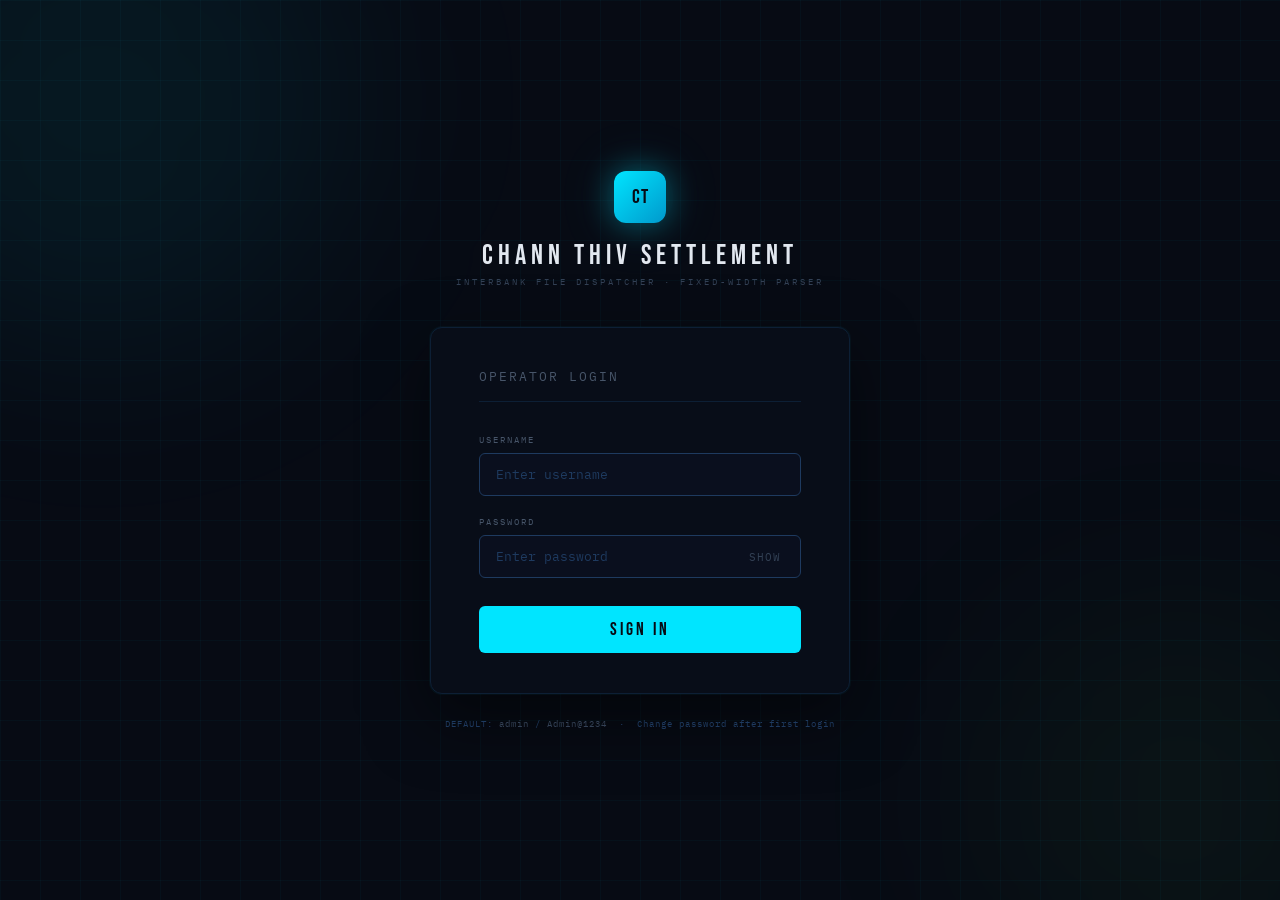
==== login.html @ 5f2b91e6 "Add files via upload" ====
<!DOCTYPE html>
<html lang="en">
<head>
  <meta charset="UTF-8"/>
  <meta name="viewport" content="width=device-width, initial-scale=1.0"/>
  <title>IFD Parser — Login</title>
  <link href="https://fonts.googleapis.com/css2?family=IBM+Plex+Mono:wght@300;400;500;600;700&family=Bebas+Neue&display=swap" rel="stylesheet"/>
  <style>
    *, *::before, *::after { box-sizing: border-box; margin: 0; padding: 0; }

    html, body {
      height: 100%;
      background: #070B14;
      font-family: 'IBM Plex Mono', monospace;
      color: #CBD5E1;
      overflow: hidden;
    }

    /* ── GRID BACKGROUND ─────────────────────────── */
    body::before {
      content: '';
      position: fixed;
      inset: 0;
      background-image:
        linear-gradient(rgba(0,229,255,0.03) 1px, transparent 1px),
        linear-gradient(90deg, rgba(0,229,255,0.03) 1px, transparent 1px);
      background-size: 40px 40px;
      pointer-events: none;
      z-index: 0;
    }

    /* ── GLOW ORBS ───────────────────────────────── */
    .orb {
      position: fixed;
      border-radius: 50%;
      filter: blur(100px);
      pointer-events: none;
      z-index: 0;
    }
    .orb-1 {
      width: 500px; height: 500px;
      background: rgba(0,229,255,0.06);
      top: -150px; left: -150px;
    }
    .orb-2 {
      width: 400px; height: 400px;
      background: rgba(105,255,71,0.04);
      bottom: -100px; right: -100px;
    }

    /* ── PAGE LAYOUT ─────────────────────────────── */
    .page {
      position: relative;
      z-index: 1;
      display: flex;
      flex-direction: column;
      align-items: center;
      justify-content: center;
      min-height: 100vh;
      padding: 24px;
    }

    /* ── BRAND ───────────────────────────────────── */
    .brand {
      text-align: center;
      margin-bottom: 40px;
      animation: fadeDown 0.5s ease both;
    }
    .brand-logo {
      width: 52px; height: 52px;
      background: linear-gradient(135deg, #00E5FF, #0099CC);
      border-radius: 12px;
      display: flex; align-items: center; justify-content: center;
      font-family: 'Bebas Neue';
      font-size: 20px;
      color: #070B14;
      letter-spacing: 1px;
      margin: 0 auto 16px;
      box-shadow: 0 0 30px rgba(0,229,255,0.35), 0 0 60px rgba(0,229,255,0.15);
    }
    .brand-title {
      font-family: 'Bebas Neue';
      font-size: 28px;
      letter-spacing: 5px;
      color: #E2E8F0;
    }
    .brand-sub {
      font-size: 9px;
      color: #334155;
      letter-spacing: 3px;
      margin-top: 4px;
    }

    /* ── CARD ────────────────────────────────────── */
    .card {
      background: #080D18;
      border: 1px solid #0D1F35;
      border-radius: 12px;
      padding: 40px 48px;
      width: 100%;
      max-width: 420px;
      box-shadow:
        0 0 0 1px rgba(0,229,255,0.04),
        0 24px 64px rgba(0,0,0,0.5);
      animation: fadeUp 0.5s 0.15s ease both;
    }

    .card-title {
      font-size: 13px;
      letter-spacing: 2px;
      color: #475569;
      margin-bottom: 32px;
      padding-bottom: 16px;
      border-bottom: 1px solid #0D1F35;
    }

    /* ── FORM ────────────────────────────────────── */
    .form-group {
      margin-bottom: 20px;
    }
    .form-label {
      display: block;
      font-size: 9px;
      letter-spacing: 2px;
      color: #475569;
      margin-bottom: 8px;
    }
    .form-control {
      width: 100%;
      background: #0A0F1E;
      border: 1px solid #1E3A5F;
      border-radius: 6px;
      padding: 12px 16px;
      font-family: 'IBM Plex Mono';
      font-size: 13px;
      color: #CBD5E1;
      outline: none;
      transition: border-color 0.2s, box-shadow 0.2s;
    }
    .form-control:focus {
      border-color: #00E5FF66;
      box-shadow: 0 0 0 3px rgba(0,229,255,0.08);
    }
    .form-control::placeholder { color: #1E3A5F; }

    .input-wrap {
      position: relative;
    }
    .input-wrap .toggle-pw {
      position: absolute;
      right: 14px; top: 50%;
      transform: translateY(-50%);
      background: none; border: none;
      color: #334155; cursor: pointer;
      font-size: 11px; font-family: 'IBM Plex Mono';
      letter-spacing: 1px;
      padding: 2px 6px;
    }
    .toggle-pw:hover { color: #00E5FF; }

    /* ── ERROR ALERT ─────────────────────────────── */
    .alert {
      border-radius: 6px;
      padding: 10px 14px;
      font-size: 11px;
      margin-bottom: 20px;
      display: none;
      align-items: center;
      gap: 8px;
    }
    .alert.show { display: flex; }
    .alert-error {
      background: rgba(255,71,87,0.1);
      border: 1px solid rgba(255,71,87,0.3);
      color: #FF4757;
    }

    /* ── BUTTON ──────────────────────────────────── */
    .btn-login {
      width: 100%;
      background: #00E5FF;
      border: none;
      border-radius: 6px;
      padding: 13px;
      font-family: 'Bebas Neue';
      font-size: 18px;
      letter-spacing: 3px;
      color: #070B14;
      cursor: pointer;
      transition: all 0.2s;
      margin-top: 8px;
    }
    .btn-login:hover {
      background: #33EEFF;
      box-shadow: 0 0 20px rgba(0,229,255,0.3);
      transform: translateY(-1px);
    }
    .btn-login:active { transform: translateY(0); }
    .btn-login:disabled { opacity: 0.5; cursor: not-allowed; transform: none; }

    /* ── FOOTER ──────────────────────────────────── */
    .login-footer {
      margin-top: 24px;
      font-size: 9px;
      color: #1E3A5F;
      letter-spacing: 1px;
      text-align: center;
      animation: fadeUp 0.5s 0.3s ease both;
    }
    .login-footer span { color: #334155; }

    /* ── SPINNER inside button ─────────────────────── */
    .btn-spinner {
      display: inline-block;
      width: 14px; height: 14px;
      border: 2px solid #070B1466;
      border-top: 2px solid #070B14;
      border-radius: 50%;
      animation: spin 0.8s linear infinite;
      vertical-align: middle;
      margin-right: 8px;
    }

    /* ── ANIMATIONS ──────────────────────────────── */
    @keyframes fadeDown {
      from { opacity:0; transform:translateY(-12px); }
      to   { opacity:1; transform:translateY(0); }
    }
    @keyframes fadeUp {
      from { opacity:0; transform:translateY(12px); }
      to   { opacity:1; transform:translateY(0); }
    }
    @keyframes spin {
      to { transform: rotate(360deg); }
    }
  </style>
</head>
<body>
  <div class="orb orb-1"></div>
  <div class="orb orb-2"></div>

  <div class="page">

    <div class="brand">
      <div class="brand-logo">CT</div>
      <div class="brand-title">CHANN THIV SETTLEMENT</div>
      <div class="brand-sub">INTERBANK FILE DISPATCHER · FIXED-WIDTH PARSER</div>
    </div>

    <div class="card">
      <div class="card-title">OPERATOR LOGIN</div>

      <div class="alert alert-error" id="alert-error">
        <span>⚠</span>
        <span id="alert-msg">Invalid credentials.</span>
      </div>

      <div class="form-group">
        <label class="form-label" for="inp-username">USERNAME</label>
        <input
          class="form-control"
          type="text"
          id="inp-username"
          placeholder="Enter username"
          autocomplete="username"
          autocapitalize="none"
        />
      </div>

      <div class="form-group">
        <label class="form-label" for="inp-password">PASSWORD</label>
        <div class="input-wrap">
          <input
            class="form-control"
            type="password"
            id="inp-password"
            placeholder="Enter password"
            autocomplete="current-password"
            style="padding-right: 60px;"
          />
          <button class="toggle-pw" type="button" onclick="togglePw()">SHOW</button>
        </div>
      </div>

      <button class="btn-login" id="btn-login" onclick="doLogin()">
        SIGN IN
      </button>
    </div>

    <div class="login-footer">
      DEFAULT: <span>admin</span> / <span>Admin@1234</span> &nbsp;·&nbsp;
      Change password after first login
    </div>

  </div>

  <script src="./js/auth.js"></script>
  <script>
    // If already logged in, skip to main app
    Auth.seedDefaultAdmin();
    if (Auth.isLoggedIn()) window.location.href = 'index.html';

    // Enter key submits
    document.addEventListener('keydown', e => {
      if (e.key === 'Enter') doLogin();
    });

    function togglePw() {
      const inp = document.getElementById('inp-password');
      const btn = document.querySelector('.toggle-pw');
      if (inp.type === 'password') { inp.type = 'text'; btn.textContent = 'HIDE'; }
      else                         { inp.type = 'password'; btn.textContent = 'SHOW'; }
    }

    function showError(msg) {
      const el = document.getElementById('alert-error');
      document.getElementById('alert-msg').textContent = msg;
      el.classList.add('show');
    }

    function hideError() {
      document.getElementById('alert-error').classList.remove('show');
    }

    async function doLogin() {
      hideError();
      const username = document.getElementById('inp-username').value.trim();
      const password = document.getElementById('inp-password').value;
      const btn      = document.getElementById('btn-login');

      if (!username || !password) {
        showError('Username and password are required.');
        return;
      }

      // Show loading state
      btn.disabled   = true;
      btn.innerHTML  = '<span class="btn-spinner"></span>AUTHENTICATING...';

      await new Promise(r => setTimeout(r, 600)); // slight UX delay

      const result = Auth.login(username, password);
      if (result.ok) {
        btn.innerHTML = '✓ ACCESS GRANTED';
        btn.style.background = '#69FF47';
        await new Promise(r => setTimeout(r, 500));
        window.location.href = 'index.html';
      } else {
        btn.disabled  = false;
        btn.innerHTML = 'SIGN IN';
        showError(result.error);
        document.getElementById('inp-password').value = '';
        document.getElementById('inp-password').focus();
      }
    }
  </script>
</body>
</html>
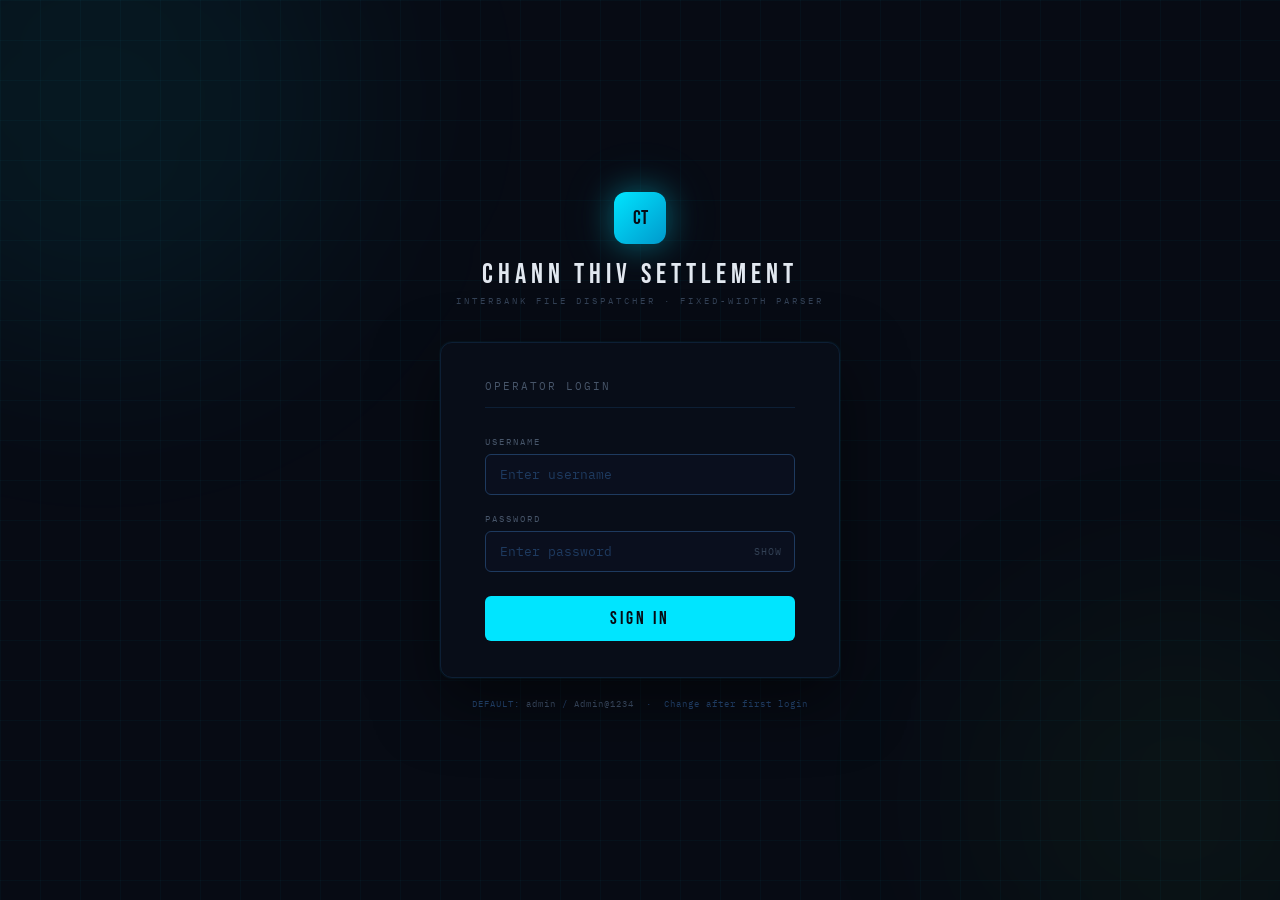
==== commit d53adb47: "Update login.html" ====
--- a/login.html
+++ b/login.html
@@ -1,358 +1,116 @@
 <!DOCTYPE html>
 <html lang="en">
 <head>
-  <meta charset="UTF-8"/>
-  <meta name="viewport" content="width=device-width, initial-scale=1.0"/>
-  <title>IFD Parser — Login</title>
-  <link href="https://fonts.googleapis.com/css2?family=IBM+Plex+Mono:wght@300;400;500;600;700&family=Bebas+Neue&display=swap" rel="stylesheet"/>
-  <style>
-    *, *::before, *::after { box-sizing: border-box; margin: 0; padding: 0; }
-
-    html, body {
-      height: 100%;
-      background: #070B14;
-      font-family: 'IBM Plex Mono', monospace;
-      color: #CBD5E1;
-      overflow: hidden;
-    }
-
-    /* ── GRID BACKGROUND ─────────────────────────── */
-    body::before {
-      content: '';
-      position: fixed;
-      inset: 0;
-      background-image:
-        linear-gradient(rgba(0,229,255,0.03) 1px, transparent 1px),
-        linear-gradient(90deg, rgba(0,229,255,0.03) 1px, transparent 1px);
-      background-size: 40px 40px;
-      pointer-events: none;
-      z-index: 0;
-    }
-
-    /* ── GLOW ORBS ───────────────────────────────── */
-    .orb {
-      position: fixed;
-      border-radius: 50%;
-      filter: blur(100px);
-      pointer-events: none;
-      z-index: 0;
-    }
-    .orb-1 {
-      width: 500px; height: 500px;
-      background: rgba(0,229,255,0.06);
-      top: -150px; left: -150px;
-    }
-    .orb-2 {
-      width: 400px; height: 400px;
-      background: rgba(105,255,71,0.04);
-      bottom: -100px; right: -100px;
-    }
-
-    /* ── PAGE LAYOUT ─────────────────────────────── */
-    .page {
-      position: relative;
-      z-index: 1;
-      display: flex;
-      flex-direction: column;
-      align-items: center;
-      justify-content: center;
-      min-height: 100vh;
-      padding: 24px;
-    }
-
-    /* ── BRAND ───────────────────────────────────── */
-    .brand {
-      text-align: center;
-      margin-bottom: 40px;
-      animation: fadeDown 0.5s ease both;
-    }
-    .brand-logo {
-      width: 52px; height: 52px;
-      background: linear-gradient(135deg, #00E5FF, #0099CC);
-      border-radius: 12px;
-      display: flex; align-items: center; justify-content: center;
-      font-family: 'Bebas Neue';
-      font-size: 20px;
-      color: #070B14;
-      letter-spacing: 1px;
-      margin: 0 auto 16px;
-      box-shadow: 0 0 30px rgba(0,229,255,0.35), 0 0 60px rgba(0,229,255,0.15);
-    }
-    .brand-title {
-      font-family: 'Bebas Neue';
-      font-size: 28px;
-      letter-spacing: 5px;
-      color: #E2E8F0;
-    }
-    .brand-sub {
-      font-size: 9px;
-      color: #334155;
-      letter-spacing: 3px;
-      margin-top: 4px;
-    }
-
-    /* ── CARD ────────────────────────────────────── */
-    .card {
-      background: #080D18;
-      border: 1px solid #0D1F35;
-      border-radius: 12px;
-      padding: 40px 48px;
-      width: 100%;
-      max-width: 420px;
-      box-shadow:
-        0 0 0 1px rgba(0,229,255,0.04),
-        0 24px 64px rgba(0,0,0,0.5);
-      animation: fadeUp 0.5s 0.15s ease both;
-    }
-
-    .card-title {
-      font-size: 13px;
-      letter-spacing: 2px;
-      color: #475569;
-      margin-bottom: 32px;
-      padding-bottom: 16px;
-      border-bottom: 1px solid #0D1F35;
-    }
-
-    /* ── FORM ────────────────────────────────────── */
-    .form-group {
-      margin-bottom: 20px;
-    }
-    .form-label {
-      display: block;
-      font-size: 9px;
-      letter-spacing: 2px;
-      color: #475569;
-      margin-bottom: 8px;
-    }
-    .form-control {
-      width: 100%;
-      background: #0A0F1E;
-      border: 1px solid #1E3A5F;
-      border-radius: 6px;
-      padding: 12px 16px;
-      font-family: 'IBM Plex Mono';
-      font-size: 13px;
-      color: #CBD5E1;
-      outline: none;
-      transition: border-color 0.2s, box-shadow 0.2s;
-    }
-    .form-control:focus {
-      border-color: #00E5FF66;
-      box-shadow: 0 0 0 3px rgba(0,229,255,0.08);
-    }
-    .form-control::placeholder { color: #1E3A5F; }
-
-    .input-wrap {
-      position: relative;
-    }
-    .input-wrap .toggle-pw {
-      position: absolute;
-      right: 14px; top: 50%;
-      transform: translateY(-50%);
-      background: none; border: none;
-      color: #334155; cursor: pointer;
-      font-size: 11px; font-family: 'IBM Plex Mono';
-      letter-spacing: 1px;
-      padding: 2px 6px;
-    }
-    .toggle-pw:hover { color: #00E5FF; }
-
-    /* ── ERROR ALERT ─────────────────────────────── */
-    .alert {
-      border-radius: 6px;
-      padding: 10px 14px;
-      font-size: 11px;
-      margin-bottom: 20px;
-      display: none;
-      align-items: center;
-      gap: 8px;
-    }
-    .alert.show { display: flex; }
-    .alert-error {
-      background: rgba(255,71,87,0.1);
-      border: 1px solid rgba(255,71,87,0.3);
-      color: #FF4757;
-    }
-
-    /* ── BUTTON ──────────────────────────────────── */
-    .btn-login {
-      width: 100%;
-      background: #00E5FF;
-      border: none;
-      border-radius: 6px;
-      padding: 13px;
-      font-family: 'Bebas Neue';
-      font-size: 18px;
-      letter-spacing: 3px;
-      color: #070B14;
-      cursor: pointer;
-      transition: all 0.2s;
-      margin-top: 8px;
-    }
-    .btn-login:hover {
-      background: #33EEFF;
-      box-shadow: 0 0 20px rgba(0,229,255,0.3);
-      transform: translateY(-1px);
-    }
-    .btn-login:active { transform: translateY(0); }
-    .btn-login:disabled { opacity: 0.5; cursor: not-allowed; transform: none; }
-
-    /* ── FOOTER ──────────────────────────────────── */
-    .login-footer {
-      margin-top: 24px;
-      font-size: 9px;
-      color: #1E3A5F;
-      letter-spacing: 1px;
-      text-align: center;
-      animation: fadeUp 0.5s 0.3s ease both;
-    }
-    .login-footer span { color: #334155; }
-
-    /* ── SPINNER inside button ─────────────────────── */
-    .btn-spinner {
-      display: inline-block;
-      width: 14px; height: 14px;
-      border: 2px solid #070B1466;
-      border-top: 2px solid #070B14;
-      border-radius: 50%;
-      animation: spin 0.8s linear infinite;
-      vertical-align: middle;
-      margin-right: 8px;
-    }
-
-    /* ── ANIMATIONS ──────────────────────────────── */
-    @keyframes fadeDown {
-      from { opacity:0; transform:translateY(-12px); }
-      to   { opacity:1; transform:translateY(0); }
-    }
-    @keyframes fadeUp {
-      from { opacity:0; transform:translateY(12px); }
-      to   { opacity:1; transform:translateY(0); }
-    }
-    @keyframes spin {
-      to { transform: rotate(360deg); }
-    }
-  </style>
+<meta charset="UTF-8"/>
+<meta name="viewport" content="width=device-width,initial-scale=1"/>
+<title>Chann Thiv Settlement — Login</title>
+<link href="https://fonts.googleapis.com/css2?family=IBM+Plex+Mono:wght@300;400;500;600;700&family=Bebas+Neue&display=swap" rel="stylesheet"/>
+<style>
+*,*::before,*::after{box-sizing:border-box;margin:0;padding:0}
+html,body{height:100%;background:#070B14;font-family:'IBM Plex Mono',monospace;color:#CBD5E1;overflow:hidden}
+body::before{content:'';position:fixed;inset:0;background-image:linear-gradient(rgba(0,229,255,.03) 1px,transparent 1px),linear-gradient(90deg,rgba(0,229,255,.03) 1px,transparent 1px);background-size:40px 40px;pointer-events:none;z-index:0}
+.orb{position:fixed;border-radius:50%;filter:blur(100px);pointer-events:none;z-index:0}
+.orb-1{width:500px;height:500px;background:rgba(0,229,255,.06);top:-150px;left:-150px}
+.orb-2{width:400px;height:400px;background:rgba(105,255,71,.04);bottom:-100px;right:-100px}
+.page{position:relative;z-index:1;display:flex;flex-direction:column;align-items:center;justify-content:center;min-height:100vh;padding:24px}
+.brand{text-align:center;margin-bottom:36px;animation:fadeDown .5s ease both}
+.brand-logo{width:52px;height:52px;background:linear-gradient(135deg,#00E5FF,#0099CC);border-radius:12px;display:flex;align-items:center;justify-content:center;font-family:'Bebas Neue';font-size:20px;color:#070B14;margin:0 auto 14px;box-shadow:0 0 30px rgba(0,229,255,.35),0 0 60px rgba(0,229,255,.15)}
+.brand-title{font-family:'Bebas Neue';font-size:28px;letter-spacing:5px;color:#E2E8F0}
+.brand-sub{font-size:9px;color:#334155;letter-spacing:3px;margin-top:4px}
+.card{background:#080D18;border:1px solid #0D1F35;border-radius:12px;padding:36px 44px;width:100%;max-width:400px;box-shadow:0 0 0 1px rgba(0,229,255,.04),0 24px 64px rgba(0,0,0,.5);animation:fadeUp .5s .15s ease both}
+.card-title{font-size:11px;letter-spacing:2px;color:#475569;margin-bottom:28px;padding-bottom:14px;border-bottom:1px solid #0D1F35}
+.fg{margin-bottom:18px}
+.fl{display:block;font-size:9px;letter-spacing:2px;color:#475569;margin-bottom:7px}
+.fc{width:100%;background:#0A0F1E;border:1px solid #1E3A5F;border-radius:6px;padding:11px 14px;font-family:'IBM Plex Mono';font-size:13px;color:#CBD5E1;outline:none;transition:border-color .2s,box-shadow .2s}
+.fc:focus{border-color:#00E5FF66;box-shadow:0 0 0 3px rgba(0,229,255,.08)}
+.fc::placeholder{color:#1E3A5F}
+.pw-w{position:relative}.pw-w .fc{padding-right:58px}
+.pw-t{position:absolute;right:13px;top:50%;transform:translateY(-50%);background:none;border:none;color:#334155;cursor:pointer;font-size:10px;font-family:'IBM Plex Mono';letter-spacing:1px}
+.pw-t:hover{color:#00E5FF}
+.alert{border-radius:6px;padding:10px 13px;font-size:11px;margin-bottom:18px;display:none;align-items:center;gap:7px}
+.alert.show{display:flex}
+.alert-error{background:rgba(255,71,87,.1);border:1px solid rgba(255,71,87,.3);color:#FF4757}
+.alert-info{background:rgba(0,229,255,.08);border:1px solid rgba(0,229,255,.2);color:#00E5FF}
+.btn-login{width:100%;background:#00E5FF;border:none;border-radius:6px;padding:12px;font-family:'Bebas Neue';font-size:18px;letter-spacing:3px;color:#070B14;cursor:pointer;transition:all .2s;margin-top:6px}
+.btn-login:hover:not(:disabled){background:#33EEFF;box-shadow:0 0 20px rgba(0,229,255,.3);transform:translateY(-1px)}
+.btn-login:disabled{opacity:.6;cursor:not-allowed;transform:none}
+.footer{margin-top:20px;font-size:9px;color:#1E3A5F;letter-spacing:1px;text-align:center;animation:fadeUp .5s .3s ease both}
+.footer span{color:#334155}
+.spinner{display:inline-block;width:13px;height:13px;border:2px solid rgba(7,11,20,.3);border-top:2px solid #070B14;border-radius:50%;animation:spin .8s linear infinite;vertical-align:middle;margin-right:7px}
+@keyframes fadeDown{from{opacity:0;transform:translateY(-12px)}to{opacity:1;transform:translateY(0)}}
+@keyframes fadeUp{from{opacity:0;transform:translateY(12px)}to{opacity:1;transform:translateY(0)}}
+@keyframes spin{to{transform:rotate(360deg)}}
+</style>
 </head>
 <body>
-  <div class="orb orb-1"></div>
-  <div class="orb orb-2"></div>
+<div class="orb orb-1"></div>
+<div class="orb orb-2"></div>
+<div class="page">
+  <div class="brand">
+    <div class="brand-logo">CT</div>
+    <div class="brand-title">CHANN THIV SETTLEMENT</div>
+    <div class="brand-sub">INTERBANK FILE DISPATCHER · FIXED-WIDTH PARSER</div>
+  </div>
+  <div class="card">
+    <div class="card-title">OPERATOR LOGIN</div>
+    <div class="alert alert-info" id="alert-info"><span>ℹ</span><span id="info-msg">Initializing database connection...</span></div>
+    <div class="alert alert-error" id="alert-error"><span>⚠</span><span id="err-msg">Invalid credentials.</span></div>
+    <div class="fg"><label class="fl" for="inp-u">USERNAME</label><input class="fc" type="text" id="inp-u" placeholder="Enter username" autocomplete="username" autocapitalize="none"/></div>
+    <div class="fg"><label class="fl" for="inp-p">PASSWORD</label><div class="pw-w"><input class="fc" type="password" id="inp-p" placeholder="Enter password" autocomplete="current-password" style="padding-right:60px"/><button class="pw-t" type="button" onclick="tpw()">SHOW</button></div></div>
+    <button class="btn-login" id="btn-login" onclick="doLogin()">SIGN IN</button>
+  </div>
+  <div class="footer">DEFAULT: <span>admin</span> / <span>Admin@1234</span> &nbsp;·&nbsp; Change after first login</div>
+</div>
+<script src="./js/auth.js"></script>
+<script>
+// Redirect if already logged in
+if (Auth.isLoggedIn()) window.location.href = 'system.html';
 
-  <div class="page">
+// Seed default admin if needed (async, non-blocking)
+(async function() {
+  if (!Auth.isConfigured()) {
+    showInfo('DB not configured — edit js/auth.js with your Supabase credentials');
+    return;
+  }
+  hideInfo();
+  await Auth.seedDefaultAdmin();
+})();
 
-    <div class="brand">
-      <div class="brand-logo">CT</div>
-      <div class="brand-title">CHANN THIV SETTLEMENT</div>
-      <div class="brand-sub">INTERBANK FILE DISPATCHER · FIXED-WIDTH PARSER</div>
-    </div>
+document.addEventListener('keydown', e => { if (e.key === 'Enter') doLogin(); });
 
-    <div class="card">
-      <div class="card-title">OPERATOR LOGIN</div>
+function tpw() {
+  const f = document.getElementById('inp-p'), b = document.querySelector('.pw-t');
+  f.type = f.type === 'password' ? 'text' : 'password';
+  b.textContent = f.type === 'password' ? 'SHOW' : 'HIDE';
+}
+function showError(msg) { document.getElementById('err-msg').textContent=msg; document.getElementById('alert-error').classList.add('show'); }
+function hideError()    { document.getElementById('alert-error').classList.remove('show'); }
+function showInfo(msg)  { document.getElementById('info-msg').textContent=msg; document.getElementById('alert-info').classList.add('show'); }
+function hideInfo()     { document.getElementById('alert-info').classList.remove('show'); }
 
-      <div class="alert alert-error" id="alert-error">
-        <span>⚠</span>
-        <span id="alert-msg">Invalid credentials.</span>
-      </div>
-
-      <div class="form-group">
-        <label class="form-label" for="inp-username">USERNAME</label>
-        <input
-          class="form-control"
-          type="text"
-          id="inp-username"
-          placeholder="Enter username"
-          autocomplete="username"
-          autocapitalize="none"
-        />
-      </div>
-
-      <div class="form-group">
-        <label class="form-label" for="inp-password">PASSWORD</label>
-        <div class="input-wrap">
-          <input
-            class="form-control"
-            type="password"
-            id="inp-password"
-            placeholder="Enter password"
-            autocomplete="current-password"
-            style="padding-right: 60px;"
-          />
-          <button class="toggle-pw" type="button" onclick="togglePw()">SHOW</button>
-        </div>
-      </div>
-
-      <button class="btn-login" id="btn-login" onclick="doLogin()">
-        SIGN IN
-      </button>
-    </div>
-
-    <div class="login-footer">
-      DEFAULT: <span>admin</span> / <span>Admin@1234</span> &nbsp;·&nbsp;
-      Change password after first login
-    </div>
-
-  </div>
-
-  <script src="./js/auth.js"></script>
-  <script>
-    // If already logged in, skip to main app
-    Auth.seedDefaultAdmin();
-    if (Auth.isLoggedIn()) window.location.href = 'index.html';
-
-    // Enter key submits
-    document.addEventListener('keydown', e => {
-      if (e.key === 'Enter') doLogin();
-    });
-
-    function togglePw() {
-      const inp = document.getElementById('inp-password');
-      const btn = document.querySelector('.toggle-pw');
-      if (inp.type === 'password') { inp.type = 'text'; btn.textContent = 'HIDE'; }
-      else                         { inp.type = 'password'; btn.textContent = 'SHOW'; }
-    }
-
-    function showError(msg) {
-      const el = document.getElementById('alert-error');
-      document.getElementById('alert-msg').textContent = msg;
-      el.classList.add('show');
-    }
-
-    function hideError() {
-      document.getElementById('alert-error').classList.remove('show');
-    }
-
-    async function doLogin() {
-      hideError();
-      const username = document.getElementById('inp-username').value.trim();
-      const password = document.getElementById('inp-password').value;
-      const btn      = document.getElementById('btn-login');
-
-      if (!username || !password) {
-        showError('Username and password are required.');
-        return;
-      }
-
-      // Show loading state
-      btn.disabled   = true;
-      btn.innerHTML  = '<span class="btn-spinner"></span>AUTHENTICATING...';
-
-      await new Promise(r => setTimeout(r, 600)); // slight UX delay
-
-      const result = Auth.login(username, password);
-      if (result.ok) {
-        btn.innerHTML = '✓ ACCESS GRANTED';
-        btn.style.background = '#69FF47';
-        await new Promise(r => setTimeout(r, 500));
-        window.location.href = 'index.html';
-      } else {
-        btn.disabled  = false;
-        btn.innerHTML = 'SIGN IN';
-        showError(result.error);
-        document.getElementById('inp-password').value = '';
-        document.getElementById('inp-password').focus();
-      }
-    }
-  </script>
+async function doLogin() {
+  hideError();
+  const u = document.getElementById('inp-u').value.trim();
+  const p = document.getElementById('inp-p').value;
+  const btn = document.getElementById('btn-login');
+  if (!u || !p) { showError('Username and password are required.'); return; }
+  btn.disabled = true;
+  btn.innerHTML = '<span class="spinner"></span>AUTHENTICATING...';
+  await new Promise(r => setTimeout(r, 400));
+  const result = await Auth.login(u, p);
+  if (result.ok) {
+    btn.innerHTML = '✓ ACCESS GRANTED';
+    btn.style.background = '#69FF47';
+    await new Promise(r => setTimeout(r, 500));
+    window.location.href = 'system.html';
+  } else {
+    btn.disabled = false;
+    btn.innerHTML = 'SIGN IN';
+    showError(result.error);
+    document.getElementById('inp-p').value = '';
+    document.getElementById('inp-p').focus();
+  }
+}
+</script>
 </body>
 </html>
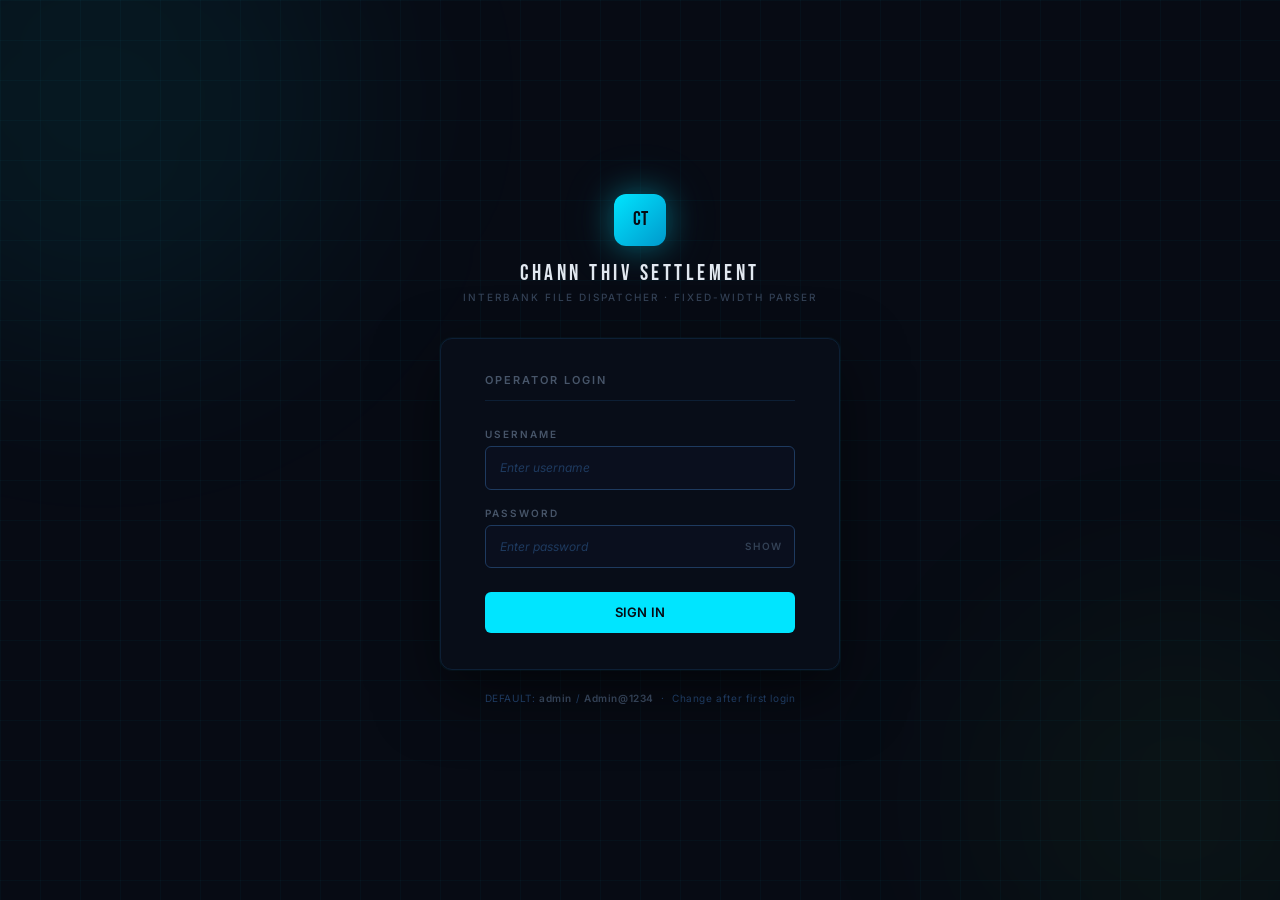
==== commit 40b9d67d: "commit" ====
--- a/login.html
+++ b/login.html
@@ -5,6 +5,7 @@
 <meta name="viewport" content="width=device-width,initial-scale=1"/>
 <title>Chann Thiv Settlement — Login</title>
 <link href="https://fonts.googleapis.com/css2?family=IBM+Plex+Mono:wght@300;400;500;600;700&family=Bebas+Neue&display=swap" rel="stylesheet"/>
+<link rel="stylesheet" href="./css/typography.css">
 <style>
 *,*::before,*::after{box-sizing:border-box;margin:0;padding:0}
 html,body{height:100%;background:#070B14;font-family:'IBM Plex Mono',monospace;color:#CBD5E1;overflow:hidden}
@@ -64,7 +65,7 @@
 <script src="./js/auth.js"></script>
 <script>
 // Redirect if already logged in
-if (Auth.isLoggedIn()) window.location.href = 'system.html';
+if (Auth.isLoggedIn()) window.location.href = './system.html';
 
 // Seed default admin if needed (async, non-blocking)
 (async function() {
--- a/css/typography.css
+++ b/css/typography.css
@@ -0,0 +1,1030 @@
+/* ═══════════════════════════════════════════════════════════════════
+   CHANN THIV SETTLEMENT SYSTEM — TYPOGRAPHY UPGRADE
+   css/typography.css  |  v1.0
+
+   Load this LAST in every HTML file, after all other stylesheets:
+     <link rel="stylesheet" href="./css/style.css"/>
+     <link rel="stylesheet" href="./css/db.css"/>
+     <link rel="stylesheet" href="./css/typography.css"/>   ← add this
+
+   Covers every page:
+     login.html · index.html · system.html · user-management.html
+
+   Design goals:
+     - Inter for UI prose, labels, body text (superior readability)
+     - IBM Plex Mono kept for financial data: amounts, codes, PANs,
+       timestamps, table cell values, inputs (tabular-nums aligned)
+     - Bebas Neue kept for page titles and brand headings only
+     - font-variant-numeric: tabular-nums on all amount / date fields
+     - Clear 6-level hierarchy with consistent weight / size / spacing
+     - Reduced eye strain: generous line-height, relaxed letter-spacing
+     - Accessible contrast: all text passes WCAG AA on dark backgrounds
+═══════════════════════════════════════════════════════════════════ */
+
+
+/* ─── 1. FONT IMPORT ─────────────────────────────────────────────
+   Inter: UI labels, nav, body, modals, buttons, descriptions
+   IBM Plex Mono: data cells, amounts, codes, inputs (already loaded)
+   Bebas Neue: brand title, page titles (already loaded)
+   Fallbacks: system-ui → Segoe UI → Arial → sans-serif
+─────────────────────────────────────────────────────────────────── */
+@import url('https://fonts.googleapis.com/css2?family=Inter:wght@400;500;600;700&display=swap');
+
+
+/* ─── 2. CSS CUSTOM PROPERTIES ───────────────────────────────────
+   Centralised tokens — change one value, update everywhere.
+─────────────────────────────────────────────────────────────────── */
+:root {
+  /* Font families */
+  --font-ui   : 'Inter', system-ui, 'Segoe UI', Arial, sans-serif;
+  --font-data : 'IBM Plex Mono', 'Courier New', monospace;
+  --font-brand: 'Bebas Neue', 'Arial Narrow', Arial, sans-serif;
+
+  /* Type scale — 6-level hierarchy */
+  --text-2xs  : 10px;   /* micro labels, status chips, tooltips      */
+  --text-xs   : 11px;   /* table cell content, helper text           */
+  --text-sm   : 12px;   /* secondary body, form hints                */
+  --text-base : 13px;   /* primary body, nav items, buttons          */
+  --text-md   : 15px;   /* section sub-headers                       */
+  --text-lg   : 18px;   /* modal titles, card headings               */
+  --text-xl   : 22px;   /* page sub-headers (non-brand)              */
+  --text-2xl  : 28px;   /* page titles (Bebas Neue)                  */
+  --text-3xl  : 36px;   /* dashboard KPI numbers (Bebas Neue)        */
+
+  /* Font weights */
+  --fw-normal  : 400;
+  --fw-medium  : 500;
+  --fw-semibold: 600;
+  --fw-bold    : 700;
+
+  /* Line heights */
+  --lh-tight   : 1.3;   /* headings, single-line labels              */
+  --lh-snug    : 1.5;   /* nav items, compact lists                  */
+  --lh-normal  : 1.65;  /* body text, descriptions                   */
+  --lh-relaxed : 1.8;   /* long-form content, help text              */
+
+  /* Letter spacing */
+  --ls-tighter : -0.3px; /* large numerics — tighter for density     */
+  --ls-tight   :  0px;   /* body, data cells — no extra spacing      */
+  --ls-normal  :  0.2px; /* nav labels, buttons                      */
+  --ls-wide    :  0.6px; /* section headers, metadata                */
+  --ls-wider   :  1.2px; /* ALLCAPS badges, chips, tiny labels       */
+  --ls-widest  :  2px;   /* brand subtitles, category titles         */
+
+  /* Text colours (dark theme) */
+  --clr-primary   : #E2E8F0;  /* headings, important data             */
+  --clr-secondary : #94A3B8;  /* body text, most table cells          */
+  --clr-tertiary  : #64748B;  /* helper text, placeholders            */
+  --clr-muted     : #475569;  /* disabled, de-emphasised              */
+  --clr-ghost     : #334155;  /* very dim labels, divider text        */
+  --clr-dim       : #1E3A5F;  /* near-invisible structural elements   */
+
+  /* Accent colours (unchanged from design system) */
+  --clr-cyan  : #00E5FF;
+  --clr-green : #69FF47;
+  --clr-gold  : #FFD700;
+  --clr-red   : #FF4757;
+  --clr-purple: #A855F7;
+  --clr-orange: #FF6B35;
+}
+
+
+/* ─── 3. BASE RESET — switch body to Inter ───────────────────────
+   IBM Plex Mono becomes opt-in for data elements only.
+─────────────────────────────────────────────────────────────────── */
+html, body {
+  font-family : var(--font-ui) !important;
+  font-size   : var(--text-base);
+  font-weight : var(--fw-normal);
+  line-height : var(--lh-normal);
+  color       : var(--clr-secondary);
+  -webkit-font-smoothing : antialiased;
+  -moz-osx-font-smoothing: grayscale;
+  text-rendering         : optimizeLegibility;
+}
+
+
+/* ─── 4. BRAND / PAGE TITLES — Bebas Neue ────────────────────────
+   Kept intentionally — strong visual identity for the brand.
+─────────────────────────────────────────────────────────────────── */
+
+/* App name in header */
+#app-title,
+.brand-title {
+  font-family   : var(--font-brand) !important;
+  font-size     : 22px !important;
+  letter-spacing: 3.5px !important;
+  color         : var(--clr-primary) !important;
+  line-height   : var(--lh-tight) !important;
+}
+
+/* App subtitle in header */
+#app-sub,
+.brand-sub {
+  font-family   : var(--font-ui) !important;
+  font-size     : var(--text-2xs) !important;
+  font-weight   : var(--fw-medium) !important;
+  letter-spacing: var(--ls-widest) !important;
+  color         : var(--clr-ghost) !important;
+  text-transform: uppercase;
+  line-height   : 1 !important;
+}
+
+/* Page panel headings: DASHBOARD, USER LIST, etc. */
+.ph-title,
+.page-title,
+.ph h1 {
+  font-family   : var(--font-brand) !important;
+  font-size     : var(--text-2xl) !important;
+  letter-spacing: 3px !important;
+  color         : var(--clr-primary) !important;
+  line-height   : var(--lh-tight) !important;
+}
+
+/* Page sub-heading below ph-title */
+.ph-sub,
+.page-sub {
+  font-family   : var(--font-ui) !important;
+  font-size     : var(--text-2xs) !important;
+  font-weight   : var(--fw-medium) !important;
+  letter-spacing: var(--ls-widest) !important;
+  color         : var(--clr-ghost) !important;
+  text-transform: uppercase;
+  margin-top    : 4px !important;
+  line-height   : 1 !important;
+}
+
+/* Modal titles */
+.mtitle,
+.modal h2,
+#db-modal-title,
+.m-role-title {
+  font-family   : var(--font-brand) !important;
+  font-size     : var(--text-lg) !important;
+  letter-spacing: 2.5px !important;
+  color         : var(--clr-primary) !important;
+  line-height   : var(--lh-tight) !important;
+}
+
+/* Dashboard KPI values */
+.dash-card-val,
+[id^="d-"] {
+  font-family   : var(--font-brand) !important;
+  font-size     : var(--text-3xl) !important;
+  letter-spacing: var(--ls-tighter) !important;
+  color         : var(--clr-primary) !important;
+  line-height   : 1 !important;
+  font-variant-numeric: tabular-nums;
+}
+
+
+/* ─── 5. SECTION / CATEGORY HEADERS — Inter semibold ────────────
+─────────────────────────────────────────────────────────────────── */
+
+/* Sidebar section labels: SETTLEMENT, ADMIN, PROJECT */
+.nav-section,
+.nav-group-label {
+  font-family   : var(--font-ui) !important;
+  font-size     : 9px !important;
+  font-weight   : var(--fw-bold) !important;
+  letter-spacing: var(--ls-widest) !important;
+  color         : var(--clr-dim) !important;
+  text-transform: uppercase;
+  line-height   : 1 !important;
+}
+
+/* Sidebar dropdown parent labels */
+.dd-lbl {
+  font-family   : var(--font-ui) !important;
+  font-size     : var(--text-2xs) !important;
+  font-weight   : var(--fw-semibold) !important;
+  letter-spacing: var(--ls-normal) !important;
+  line-height   : var(--lh-tight) !important;
+}
+
+/* Dashboard card labels */
+.dash-card-label {
+  font-family   : var(--font-ui) !important;
+  font-size     : 9px !important;
+  font-weight   : var(--fw-semibold) !important;
+  letter-spacing: var(--ls-widest) !important;
+  color         : var(--clr-ghost) !important;
+  text-transform: uppercase;
+  line-height   : 1 !important;
+}
+
+/* Dashboard card sub-text */
+.dash-card-sub {
+  font-family   : var(--font-ui) !important;
+  font-size     : var(--text-2xs) !important;
+  font-weight   : var(--fw-normal) !important;
+  color         : var(--clr-muted) !important;
+  letter-spacing: 0.1px !important;
+  line-height   : var(--lh-snug) !important;
+}
+
+/* Dashboard panel title */
+.dash-recent-title {
+  font-family   : var(--font-ui) !important;
+  font-size     : var(--text-2xs) !important;
+  font-weight   : var(--fw-semibold) !important;
+  letter-spacing: var(--ls-widest) !important;
+  color         : var(--clr-muted) !important;
+  text-transform: uppercase;
+}
+
+/* DB history panel title */
+#db-history-title {
+  font-family   : var(--font-ui) !important;
+  font-size     : 9px !important;
+  font-weight   : var(--fw-semibold) !important;
+  letter-spacing: var(--ls-widest) !important;
+  color         : var(--clr-ghost) !important;
+  text-transform: uppercase;
+}
+
+/* Toolbar format legend sidebar title */
+#sidebar-title {
+  font-family   : var(--font-ui) !important;
+  font-size     : 9px !important;
+  font-weight   : var(--fw-bold) !important;
+  letter-spacing: var(--ls-widest) !important;
+  color         : var(--clr-dim) !important;
+  text-transform: uppercase;
+}
+
+
+/* ─── 6. NAVIGATION ITEMS — Inter medium ─────────────────────────
+─────────────────────────────────────────────────────────────────── */
+
+.ni-text, /* generic nav text wrapper */
+.nav-item,
+.ni {
+  font-family   : var(--font-ui) !important;
+  font-size     : var(--text-xs) !important;
+  font-weight   : var(--fw-medium) !important;
+  letter-spacing: var(--ls-normal) !important;
+  line-height   : var(--lh-snug) !important;
+}
+
+/* Sidebar nav items in system.html */
+.ni[onclick] {
+  font-family   : var(--font-ui) !important;
+  font-size     : var(--text-xs) !important;
+  font-weight   : var(--fw-medium) !important;
+  letter-spacing: var(--ls-normal) !important;
+}
+
+/* User name in sidebar profile */
+#sb-name,
+#sidebar-user-name {
+  font-family   : var(--font-ui) !important;
+  font-size     : var(--text-xs) !important;
+  font-weight   : var(--fw-semibold) !important;
+  color         : var(--clr-secondary) !important;
+  letter-spacing: 0.1px !important;
+}
+
+/* User role in sidebar profile */
+#sb-role,
+#sidebar-user-role {
+  font-family   : var(--font-ui) !important;
+  font-size     : 9px !important;
+  font-weight   : var(--fw-medium) !important;
+  letter-spacing: var(--ls-wider) !important;
+  color         : var(--clr-ghost) !important;
+  text-transform: uppercase;
+}
+
+/* Taskbar tab labels */
+.tb-tab,
+.tb-tab-label {
+  font-family   : var(--font-ui) !important;
+  font-size     : var(--text-xs) !important;
+  font-weight   : var(--fw-medium) !important;
+  letter-spacing: var(--ls-normal) !important;
+}
+
+.tb-tab.active .tb-tab-label {
+  font-weight: var(--fw-semibold) !important;
+  color      : var(--clr-primary) !important;
+}
+
+
+/* ─── 7. TABLE HEADERS — Inter semibold, tabular ─────────────────
+   Critical for financial data scanning.
+─────────────────────────────────────────────────────────────────── */
+
+th {
+  font-family        : var(--font-ui) !important;
+  font-size          : 10px !important;
+  font-weight        : var(--fw-semibold) !important;
+  letter-spacing     : var(--ls-wider) !important;
+  text-transform     : uppercase;
+  color              : rgba(255, 215, 0, 0.75) !important;
+  line-height        : var(--lh-tight) !important;
+  padding            : 11px 16px !important;
+  white-space        : nowrap;
+}
+
+/* Number / row index column headers */
+th.num-col,
+th:first-child[style*="1E3A5F"],
+th:first-child[style*="center"] {
+  font-family   : var(--font-data) !important;
+  font-size     : 9px !important;
+  font-weight   : var(--fw-normal) !important;
+  color         : var(--clr-dim) !important;
+  letter-spacing: 0 !important;
+}
+
+
+/* ─── 8. TABLE CELL CONTENT — IBM Plex Mono, tabular-nums ────────
+   Financial data MUST stay monospaced for column alignment.
+─────────────────────────────────────────────────────────────────── */
+
+td {
+  font-family        : var(--font-data) !important;
+  font-size          : var(--text-xs) !important;
+  font-weight        : var(--fw-normal) !important;
+  letter-spacing     : 0 !important;
+  color              : var(--clr-secondary) !important;
+  line-height        : var(--lh-snug) !important;
+  padding            : 10px 16px !important;
+  font-variant-numeric: tabular-nums;
+}
+
+/* Bold / important cell content */
+td.td-bold,
+.td-bold {
+  font-weight: var(--fw-medium) !important;
+  color      : var(--clr-primary) !important;
+}
+
+/* Row number cells */
+td.num-td,
+td:first-child[style*="9px"] {
+  font-family   : var(--font-data) !important;
+  font-size     : 9px !important;
+  font-weight   : var(--fw-normal) !important;
+  color         : var(--clr-dim) !important;
+  letter-spacing: 0 !important;
+}
+
+/* PAN masked values — gold tint, monospaced */
+td.pan-td,
+.pan-td {
+  font-family        : var(--font-data) !important;
+  font-size          : var(--text-xs) !important;
+  color              : rgba(255, 215, 0, 0.55) !important;
+  letter-spacing     : 0.5px !important;
+  font-variant-numeric: tabular-nums;
+}
+
+/* Empty / dash cells */
+td.empty-td,
+.empty-td td {
+  font-family   : var(--font-ui) !important;
+  font-size     : var(--text-xs) !important;
+  font-style    : italic;
+  color         : var(--clr-dim) !important;
+  letter-spacing: var(--ls-normal) !important;
+}
+
+/* Amount columns — right-align, tabular */
+td[data-col="amount"],
+td[data-type="amount"],
+.col-amount {
+  text-align         : right !important;
+  font-variant-numeric: tabular-nums;
+  font-feature-settings: "tnum" 1;
+  letter-spacing     : 0 !important;
+}
+
+/* Date / timestamp columns */
+td[data-col="date"],
+td[data-col="timestamp"],
+.col-date {
+  font-size          : var(--text-xs) !important;
+  color              : var(--clr-tertiary) !important;
+  font-variant-numeric: tabular-nums;
+  white-space        : nowrap !important;
+}
+
+/* Hover row background — keep text readable */
+tbody tr:hover td {
+  color: var(--clr-primary) !important;
+}
+
+
+/* ─── 9. ROLE & STATUS BADGES — Inter medium ─────────────────────
+─────────────────────────────────────────────────────────────────── */
+
+.rb,
+.hbadge,
+.badge,
+.dz-tag,
+.chip,
+.dh-status,
+.sb-on,
+.sb-off {
+  font-family   : var(--font-ui) !important;
+  font-size     : 10px !important;
+  font-weight   : var(--fw-medium) !important;
+  letter-spacing: var(--ls-wider) !important;
+  line-height   : 1 !important;
+}
+
+/* System-ready / DB online badges in header */
+#badge-status,
+#badge-files,
+#badge-db,
+.badge-db-online,
+.badge-db-offline {
+  font-family   : var(--font-ui) !important;
+  font-size     : 10px !important;
+  font-weight   : var(--fw-semibold) !important;
+  letter-spacing: var(--ls-wider) !important;
+}
+
+/* DB status bottom of sidebar */
+#sb-db,
+#sidebar-db-status {
+  font-family   : var(--font-ui) !important;
+  font-size     : var(--text-2xs) !important;
+  font-weight   : var(--fw-medium) !important;
+  letter-spacing: var(--ls-wide) !important;
+  color         : var(--clr-ghost) !important;
+}
+
+/* Stat chips in toolbars: TOTAL 12, ACTIVE 9 */
+.chip,
+.stat-chip {
+  font-family   : var(--font-ui) !important;
+  font-size     : var(--text-2xs) !important;
+  font-weight   : var(--fw-medium) !important;
+  letter-spacing: var(--ls-wider) !important;
+}
+
+.chip span,
+.stat-chip span {
+  font-family        : var(--font-data) !important;
+  font-weight        : var(--fw-semibold) !important;
+  font-variant-numeric: tabular-nums;
+}
+
+/* Active / inactive status inline */
+.sb-on,
+.sb-off {
+  font-size     : var(--text-2xs) !important;
+  letter-spacing: var(--ls-wider) !important;
+}
+
+
+/* ─── 10. BUTTONS — Inter semibold ───────────────────────────────
+─────────────────────────────────────────────────────────────────── */
+
+/* Primary action buttons */
+.btn-primary,
+.btn-login,
+.bsub,
+.btn-cyan {
+  font-family   : var(--font-ui) !important;
+  font-size     : var(--text-base) !important;
+  font-weight   : var(--fw-semibold) !important;
+  letter-spacing: var(--ls-normal) !important;
+  line-height   : var(--lh-tight) !important;
+  text-transform: uppercase;
+}
+
+/* Small action buttons: EDIT, DELETE, RESET */
+.ba,
+.btn-cancel,
+#tab-add-btn,
+.pw-t {
+  font-family   : var(--font-ui) !important;
+  font-size     : var(--text-2xs) !important;
+  font-weight   : var(--fw-semibold) !important;
+  letter-spacing: var(--ls-wider) !important;
+  text-transform: uppercase;
+}
+
+/* Sidebar upload / clear buttons */
+.btn,
+#btn-upload,
+#btn-clear,
+.btn-db {
+  font-family   : var(--font-ui) !important;
+  font-size     : var(--text-xs) !important;
+  font-weight   : var(--fw-semibold) !important;
+  letter-spacing: var(--ls-wider) !important;
+  text-transform: uppercase;
+}
+
+/* Logout / sign-out button */
+.btn-logout,
+#btn-signout {
+  font-family   : var(--font-ui) !important;
+  font-size     : var(--text-2xs) !important;
+  font-weight   : var(--fw-semibold) !important;
+  letter-spacing: var(--ls-wide) !important;
+  text-transform: uppercase;
+}
+
+/* Export / save-to-db toolbar buttons */
+#btn-export,
+#btn-save-db-toolbar,
+#btn-save-db {
+  font-family   : var(--font-ui) !important;
+  font-size     : var(--text-2xs) !important;
+  font-weight   : var(--fw-semibold) !important;
+  letter-spacing: var(--ls-wider) !important;
+  text-transform: uppercase;
+}
+
+
+/* ─── 11. FORM LABELS & INPUTS ────────────────────────────────────
+─────────────────────────────────────────────────────────────────── */
+
+/* Form field labels: USERNAME, PASSWORD, ROLE */
+.fl,
+label.fl,
+.fc-label {
+  font-family   : var(--font-ui) !important;
+  font-size     : 10px !important;
+  font-weight   : var(--fw-semibold) !important;
+  letter-spacing: var(--ls-widest) !important;
+  color         : var(--clr-muted) !important;
+  text-transform: uppercase;
+  line-height   : 1 !important;
+}
+
+/* Form field inputs — stay monospaced for data entry */
+.fc,
+input.fc,
+select.fc,
+textarea.fc,
+.sw input,
+.search-wrap input,
+#search-input,
+.filter-sel,
+.fsel {
+  font-family        : var(--font-data) !important;
+  font-size          : var(--text-base) !important;
+  font-weight        : var(--fw-normal) !important;
+  letter-spacing     : 0 !important;
+  line-height        : var(--lh-snug) !important;
+  color              : var(--clr-secondary) !important;
+  font-variant-numeric: tabular-nums;
+}
+
+input::placeholder,
+.fc::placeholder,
+#search-input::placeholder {
+  font-family   : var(--font-ui) !important;
+  font-size     : var(--text-sm) !important;
+  font-weight   : var(--fw-normal) !important;
+  font-style    : italic;
+  color         : var(--clr-dim) !important;
+  letter-spacing: 0 !important;
+}
+
+/* Form helper / error text below inputs */
+.fh,
+.fh.err,
+.fc-hint {
+  font-family   : var(--font-ui) !important;
+  font-size     : var(--text-xs) !important;
+  font-weight   : var(--fw-normal) !important;
+  letter-spacing: 0.1px !important;
+  line-height   : var(--lh-snug) !important;
+}
+
+/* Required asterisk */
+.req { color: var(--clr-red) !important; }
+
+/* Password toggle SHOW/HIDE */
+.pw-t {
+  font-family   : var(--font-ui) !important;
+  font-size     : 10px !important;
+  font-weight   : var(--fw-semibold) !important;
+  letter-spacing: var(--ls-wider) !important;
+}
+
+/* Strength bars label area */
+.pw-bars + * {
+  font-family: var(--font-ui) !important;
+  font-size  : 10px !important;
+}
+
+
+/* ─── 12. MODAL BODY TEXT ─────────────────────────────────────────
+─────────────────────────────────────────────────────────────────── */
+
+.cb,
+.modal p,
+.modal-body {
+  font-family  : var(--font-ui) !important;
+  font-size    : var(--text-sm) !important;
+  font-weight  : var(--fw-normal) !important;
+  line-height  : var(--lh-relaxed) !important;
+  color        : var(--clr-secondary) !important;
+  letter-spacing: 0.1px !important;
+}
+
+.cb strong,
+.modal strong {
+  font-weight: var(--fw-semibold) !important;
+  color      : var(--clr-primary) !important;
+}
+
+/* Warning text block inside modals */
+.cw {
+  font-family   : var(--font-ui) !important;
+  font-size     : var(--text-xs) !important;
+  font-weight   : var(--fw-medium) !important;
+  letter-spacing: var(--ls-normal) !important;
+  line-height   : var(--lh-normal) !important;
+}
+
+/* Modal sub-title */
+#db-modal-sub,
+.modal-sub {
+  font-family   : var(--font-ui) !important;
+  font-size     : var(--text-xs) !important;
+  font-weight   : var(--fw-normal) !important;
+  color         : var(--clr-ghost) !important;
+  letter-spacing: var(--ls-wide) !important;
+}
+
+/* Temporary password display */
+.tmp-pw {
+  font-family        : var(--font-data) !important;
+  font-size          : 17px !important;
+  font-weight        : var(--fw-bold) !important;
+  letter-spacing     : 2px !important;
+  font-variant-numeric: tabular-nums;
+}
+
+
+/* ─── 13. SIDEBAR HISTORY PANEL ──────────────────────────────────
+─────────────────────────────────────────────────────────────────── */
+
+.dh-name {
+  font-family   : var(--font-data) !important;
+  font-size     : var(--text-xs) !important;
+  font-weight   : var(--fw-medium) !important;
+  color         : var(--clr-secondary) !important;
+  letter-spacing: 0 !important;
+}
+
+.dh-meta {
+  font-family        : var(--font-data) !important;
+  font-size          : 9px !important;
+  font-weight        : var(--fw-normal) !important;
+  color              : var(--clr-ghost) !important;
+  font-variant-numeric: tabular-nums;
+}
+
+.dh-date {
+  font-family        : var(--font-data) !important;
+  font-size          : 9px !important;
+  color              : var(--clr-dim) !important;
+  font-variant-numeric: tabular-nums;
+}
+
+.dh-status {
+  font-family   : var(--font-ui) !important;
+  font-size     : 9px !important;
+  font-weight   : var(--fw-semibold) !important;
+  letter-spacing: var(--ls-wider) !important;
+  text-transform: uppercase;
+}
+
+.db-history-empty {
+  font-family   : var(--font-ui) !important;
+  font-size     : var(--text-xs) !important;
+  font-weight   : var(--fw-normal) !important;
+  font-style    : italic;
+  color         : var(--clr-dim) !important;
+}
+
+
+/* ─── 14. DROP ZONE ───────────────────────────────────────────────
+─────────────────────────────────────────────────────────────────── */
+
+#dz-title {
+  font-family   : var(--font-brand) !important;
+  font-size     : 28px !important;
+  letter-spacing: 4px !important;
+  color         : var(--clr-primary) !important;
+  line-height   : var(--lh-tight) !important;
+}
+
+#dz-sub {
+  font-family   : var(--font-ui) !important;
+  font-size     : var(--text-xs) !important;
+  font-weight   : var(--fw-normal) !important;
+  color         : var(--clr-muted) !important;
+  line-height   : var(--lh-relaxed) !important;
+  letter-spacing: 0.1px !important;
+}
+
+.dz-tag {
+  font-family   : var(--font-data) !important;
+  font-size     : var(--text-2xs) !important;
+  font-weight   : var(--fw-medium) !important;
+  letter-spacing: 0.5px !important;
+}
+
+
+/* ─── 15. LOADING & PROGRESS ─────────────────────────────────────
+─────────────────────────────────────────────────────────────────── */
+
+#loading-text,
+.tbl-loading {
+  font-family   : var(--font-ui) !important;
+  font-size     : var(--text-sm) !important;
+  font-weight   : var(--fw-semibold) !important;
+  letter-spacing: var(--ls-widest) !important;
+  text-transform: uppercase;
+}
+
+#db-save-label {
+  font-family   : var(--font-ui) !important;
+  font-size     : 10px !important;
+  font-weight   : var(--fw-semibold) !important;
+  letter-spacing: var(--ls-wider) !important;
+  text-transform: uppercase;
+}
+
+
+/* ─── 16. TOAST NOTIFICATION ─────────────────────────────────────
+─────────────────────────────────────────────────────────────────── */
+
+#toast {
+  font-family   : var(--font-ui) !important;
+  font-size     : var(--text-sm) !important;
+  font-weight   : var(--fw-semibold) !important;
+  letter-spacing: var(--ls-normal) !important;
+  line-height   : var(--lh-tight) !important;
+}
+
+
+/* ─── 17. LOGIN PAGE ─────────────────────────────────────────────
+─────────────────────────────────────────────────────────────────── */
+
+.card-title {
+  font-family   : var(--font-ui) !important;
+  font-size     : var(--text-xs) !important;
+  font-weight   : var(--fw-semibold) !important;
+  letter-spacing: var(--ls-widest) !important;
+  color         : var(--clr-muted) !important;
+  text-transform: uppercase;
+  line-height   : 1 !important;
+}
+
+.alert,
+.alert-error,
+.alert-info {
+  font-family   : var(--font-ui) !important;
+  font-size     : var(--text-xs) !important;
+  font-weight   : var(--fw-medium) !important;
+  letter-spacing: 0.1px !important;
+  line-height   : var(--lh-snug) !important;
+}
+
+.footer {
+  font-family   : var(--font-ui) !important;
+  font-size     : var(--text-2xs) !important;
+  font-weight   : var(--fw-normal) !important;
+  letter-spacing: var(--ls-wide) !important;
+  color         : var(--clr-dim) !important;
+  line-height   : var(--lh-normal) !important;
+}
+
+.footer span {
+  font-weight: var(--fw-semibold) !important;
+  color      : var(--clr-ghost) !important;
+}
+
+
+/* ─── 18. FORMAT LEGEND SIDEBAR (index.html) ─────────────────────
+─────────────────────────────────────────────────────────────────── */
+
+.legend-label {
+  font-family   : var(--font-ui) !important;
+  font-size     : var(--text-xs) !important;
+  font-weight   : var(--fw-medium) !important;
+  letter-spacing: var(--ls-normal) !important;
+}
+
+.legend-sub {
+  font-family   : var(--font-ui) !important;
+  font-size     : 8px !important;
+  font-weight   : var(--fw-normal) !important;
+  letter-spacing: var(--ls-wide) !important;
+  text-transform: uppercase;
+}
+
+
+/* ─── 19. STATUS BAR (index.html bottom) ─────────────────────────
+─────────────────────────────────────────────────────────────────── */
+
+#status-left,
+#status-right {
+  font-family   : var(--font-ui) !important;
+  font-size     : 9px !important;
+  font-weight   : var(--fw-medium) !important;
+  letter-spacing: var(--ls-widest) !important;
+  text-transform: uppercase;
+  color         : var(--clr-dim) !important;
+}
+
+.status-file-item {
+  font-family        : var(--font-data) !important;
+  font-size          : 9px !important;
+  font-variant-numeric: tabular-nums;
+}
+
+
+/* ─── 20. TAB BAR (index.html) ───────────────────────────────────
+─────────────────────────────────────────────────────────────────── */
+
+.tab-name {
+  font-family   : var(--font-data) !important;
+  font-size     : var(--text-2xs) !important;
+  font-weight   : var(--fw-normal) !important;
+  letter-spacing: 0 !important;
+}
+
+.tab.active .tab-name {
+  font-weight: var(--fw-semibold) !important;
+  color      : inherit !important;
+}
+
+.tab-count {
+  font-family        : var(--font-data) !important;
+  font-size          : 9px !important;
+  font-variant-numeric: tabular-nums;
+}
+
+
+/* ─── 21. FORMAT BADGE + STATS BAR (index.html toolbar) ──────────
+─────────────────────────────────────────────────────────────────── */
+
+#format-badge {
+  font-family   : var(--font-ui) !important;
+  font-size     : var(--text-2xs) !important;
+  font-weight   : var(--fw-semibold) !important;
+  letter-spacing: var(--ls-wider) !important;
+  text-transform: uppercase;
+}
+
+.stat-label {
+  font-family   : var(--font-ui) !important;
+  font-size     : var(--text-2xs) !important;
+  font-weight   : var(--fw-medium) !important;
+  letter-spacing: var(--ls-wider) !important;
+  color         : var(--clr-ghost) !important;
+  text-transform: uppercase;
+}
+
+.stat-val {
+  font-family        : var(--font-data) !important;
+  font-size          : var(--text-2xs) !important;
+  font-weight        : var(--fw-semibold) !important;
+  color              : var(--clr-secondary) !important;
+  font-variant-numeric: tabular-nums;
+}
+
+#filter-note {
+  font-family   : var(--font-ui) !important;
+  font-size     : 9px !important;
+  font-weight   : var(--fw-medium) !important;
+  letter-spacing: var(--ls-normal) !important;
+}
+
+
+/* ─── 22. DB MODAL (index.html) ──────────────────────────────────
+─────────────────────────────────────────────────────────────────── */
+
+.db-modal-field label {
+  font-family   : var(--font-ui) !important;
+  font-size     : 9px !important;
+  font-weight   : var(--fw-semibold) !important;
+  letter-spacing: var(--ls-widest) !important;
+  color         : var(--clr-ghost) !important;
+  text-transform: uppercase;
+}
+
+.db-modal-field code {
+  font-family        : var(--font-data) !important;
+  font-size          : var(--text-xs) !important;
+  font-weight        : var(--fw-normal) !important;
+  color              : var(--clr-cyan) !important;
+  letter-spacing     : 0 !important;
+  font-variant-numeric: tabular-nums;
+}
+
+.db-modal-hint {
+  font-family   : var(--font-ui) !important;
+  font-size     : var(--text-xs) !important;
+  font-weight   : var(--fw-normal) !important;
+  line-height   : var(--lh-relaxed) !important;
+  color         : var(--clr-muted) !important;
+  letter-spacing: 0.1px !important;
+}
+
+
+/* ─── 23. TABULAR NUMBERS GLOBAL ENFORCEMENT ─────────────────────
+   Any element that holds financial data should auto-align digits.
+─────────────────────────────────────────────────────────────────── */
+
+/* Amounts, counts, row numbers, timestamps */
+[class*="amount"],
+[class*="count"],
+[class*="num"],
+[class*="stat-val"],
+[class*="dash-card-val"],
+[id*="stat-"],
+[id*="d-users"],
+[id*="d-files"],
+[id*="d-txns"],
+[id*="d-roles"] {
+  font-variant-numeric : tabular-nums;
+  font-feature-settings: "tnum" 1;
+}
+
+
+/* ─── 24. GLOBAL UTILITY OVERRIDES ──────────────────────────────
+   Ensure any inline font-family that slipped through uses Inter
+   for UI text and IBM Plex Mono for data text.
+─────────────────────────────────────────────────────────────────── */
+
+/* Anything with inline style font-family that's a UI element */
+.ph *, .toolbar *, .mbd *, .dash-card *:not(.dash-card-val) {
+  /* Let the specific rules above win; this acts as safety fallback */
+}
+
+/* All remaining text not matched above defaults to Inter */
+p, span, div, li, a, label, small, cite {
+  font-family: var(--font-ui);
+}
+
+/* But data elements always stay monospaced */
+code, pre, kbd, samp,
+td, th,
+.fc, input, select, textarea {
+  font-family: var(--font-data) !important;
+}
+
+/* Except th which we specifically set to Inter above */
+th {
+  font-family: var(--font-ui) !important;
+}
+
+
+/* ─── 25. IMPROVED SPACING OVERRIDES ─────────────────────────────
+   Improve vertical rhythm for data-heavy modules.
+─────────────────────────────────────────────────────────────────── */
+
+/* More breathing room in table rows */
+tbody tr td {
+  padding-top   : 10px !important;
+  padding-bottom: 10px !important;
+}
+
+/* Slightly tighter for the compact data table in index.html */
+#data-table td {
+  padding-top   : 8px !important;
+  padding-bottom: 8px !important;
+  line-height   : var(--lh-tight) !important;
+}
+
+/* Modal form rows */
+.fg {
+  margin-bottom: 18px !important;
+}
+
+/* Toolbar spacing */
+.toolbar,
+.sw,
+.search-wrap {
+  gap: 10px !important;
+}
+
+/* Card padding */
+.dash-card {
+  padding: 20px 22px !important;
+}
+
+
+/* ─── 26. SCROLL BAR — subtle refinement ─────────────────────────
+─────────────────────────────────────────────────────────────────── */
+
+::-webkit-scrollbar       { width: 5px; height: 5px; }
+::-webkit-scrollbar-track { background: #070B14; }
+::-webkit-scrollbar-thumb { background: #1E3A5F; border-radius: 3px; }
+::-webkit-scrollbar-thumb:hover { background: rgba(0,229,255,0.25); }
+
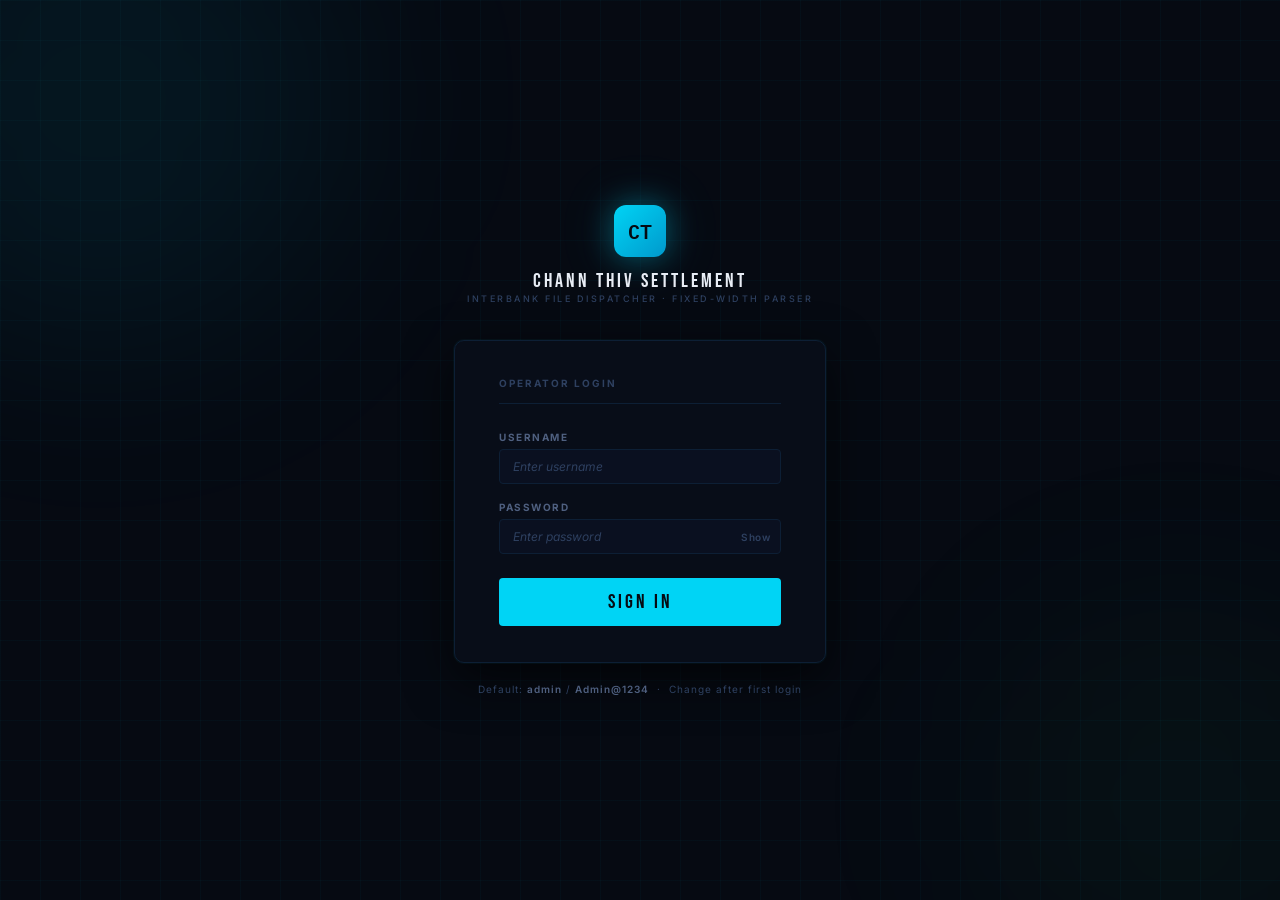
==== commit 728f0fb2: "commit" ====
--- a/login.html
+++ b/login.html
@@ -1,117 +1,228 @@
 <!DOCTYPE html>
 <html lang="en">
 <head>
-<meta charset="UTF-8"/>
-<meta name="viewport" content="width=device-width,initial-scale=1"/>
-<title>Chann Thiv Settlement — Login</title>
-<link href="https://fonts.googleapis.com/css2?family=IBM+Plex+Mono:wght@300;400;500;600;700&family=Bebas+Neue&display=swap" rel="stylesheet"/>
-<link rel="stylesheet" href="./css/typography.css">
-<style>
-*,*::before,*::after{box-sizing:border-box;margin:0;padding:0}
-html,body{height:100%;background:#070B14;font-family:'IBM Plex Mono',monospace;color:#CBD5E1;overflow:hidden}
-body::before{content:'';position:fixed;inset:0;background-image:linear-gradient(rgba(0,229,255,.03) 1px,transparent 1px),linear-gradient(90deg,rgba(0,229,255,.03) 1px,transparent 1px);background-size:40px 40px;pointer-events:none;z-index:0}
-.orb{position:fixed;border-radius:50%;filter:blur(100px);pointer-events:none;z-index:0}
-.orb-1{width:500px;height:500px;background:rgba(0,229,255,.06);top:-150px;left:-150px}
-.orb-2{width:400px;height:400px;background:rgba(105,255,71,.04);bottom:-100px;right:-100px}
-.page{position:relative;z-index:1;display:flex;flex-direction:column;align-items:center;justify-content:center;min-height:100vh;padding:24px}
-.brand{text-align:center;margin-bottom:36px;animation:fadeDown .5s ease both}
-.brand-logo{width:52px;height:52px;background:linear-gradient(135deg,#00E5FF,#0099CC);border-radius:12px;display:flex;align-items:center;justify-content:center;font-family:'Bebas Neue';font-size:20px;color:#070B14;margin:0 auto 14px;box-shadow:0 0 30px rgba(0,229,255,.35),0 0 60px rgba(0,229,255,.15)}
-.brand-title{font-family:'Bebas Neue';font-size:28px;letter-spacing:5px;color:#E2E8F0}
-.brand-sub{font-size:9px;color:#334155;letter-spacing:3px;margin-top:4px}
-.card{background:#080D18;border:1px solid #0D1F35;border-radius:12px;padding:36px 44px;width:100%;max-width:400px;box-shadow:0 0 0 1px rgba(0,229,255,.04),0 24px 64px rgba(0,0,0,.5);animation:fadeUp .5s .15s ease both}
-.card-title{font-size:11px;letter-spacing:2px;color:#475569;margin-bottom:28px;padding-bottom:14px;border-bottom:1px solid #0D1F35}
-.fg{margin-bottom:18px}
-.fl{display:block;font-size:9px;letter-spacing:2px;color:#475569;margin-bottom:7px}
-.fc{width:100%;background:#0A0F1E;border:1px solid #1E3A5F;border-radius:6px;padding:11px 14px;font-family:'IBM Plex Mono';font-size:13px;color:#CBD5E1;outline:none;transition:border-color .2s,box-shadow .2s}
-.fc:focus{border-color:#00E5FF66;box-shadow:0 0 0 3px rgba(0,229,255,.08)}
-.fc::placeholder{color:#1E3A5F}
-.pw-w{position:relative}.pw-w .fc{padding-right:58px}
-.pw-t{position:absolute;right:13px;top:50%;transform:translateY(-50%);background:none;border:none;color:#334155;cursor:pointer;font-size:10px;font-family:'IBM Plex Mono';letter-spacing:1px}
-.pw-t:hover{color:#00E5FF}
-.alert{border-radius:6px;padding:10px 13px;font-size:11px;margin-bottom:18px;display:none;align-items:center;gap:7px}
-.alert.show{display:flex}
-.alert-error{background:rgba(255,71,87,.1);border:1px solid rgba(255,71,87,.3);color:#FF4757}
-.alert-info{background:rgba(0,229,255,.08);border:1px solid rgba(0,229,255,.2);color:#00E5FF}
-.btn-login{width:100%;background:#00E5FF;border:none;border-radius:6px;padding:12px;font-family:'Bebas Neue';font-size:18px;letter-spacing:3px;color:#070B14;cursor:pointer;transition:all .2s;margin-top:6px}
-.btn-login:hover:not(:disabled){background:#33EEFF;box-shadow:0 0 20px rgba(0,229,255,.3);transform:translateY(-1px)}
-.btn-login:disabled{opacity:.6;cursor:not-allowed;transform:none}
-.footer{margin-top:20px;font-size:9px;color:#1E3A5F;letter-spacing:1px;text-align:center;animation:fadeUp .5s .3s ease both}
-.footer span{color:#334155}
-.spinner{display:inline-block;width:13px;height:13px;border:2px solid rgba(7,11,20,.3);border-top:2px solid #070B14;border-radius:50%;animation:spin .8s linear infinite;vertical-align:middle;margin-right:7px}
-@keyframes fadeDown{from{opacity:0;transform:translateY(-12px)}to{opacity:1;transform:translateY(0)}}
-@keyframes fadeUp{from{opacity:0;transform:translateY(12px)}to{opacity:1;transform:translateY(0)}}
-@keyframes spin{to{transform:rotate(360deg)}}
-</style>
+  <meta charset="UTF-8"/>
+  <meta name="viewport" content="width=device-width, initial-scale=1"/>
+  <title>Chann Thiv Settlement — Login</title>
+  <link rel="stylesheet" href="./css/tokens.css"/>
+  <link rel="stylesheet" href="./css/base.css"/>
+  <link rel="stylesheet" href="./css/components.css"/>
+  <style>
+    body { display:flex; align-items:center; justify-content:center; flex-direction:column; min-height:100vh; overflow:auto; }
+
+    /* Grid background */
+    body::before {
+      content:''; position:fixed; inset:0;
+      background-image:
+        linear-gradient(rgba(0,212,245,.03) 1px, transparent 1px),
+        linear-gradient(90deg, rgba(0,212,245,.03) 1px, transparent 1px);
+      background-size:40px 40px;
+      pointer-events:none; z-index:0;
+    }
+
+    /* Ambient orbs */
+    .orb { position:fixed; border-radius:50%; filter:blur(100px); pointer-events:none; z-index:0; }
+    .orb-1 { width:500px; height:500px; background:rgba(0,212,245,.06); top:-150px; left:-150px; }
+    .orb-2 { width:400px; height:400px; background:rgba(34,197,94,.04); bottom:-100px; right:-100px; }
+
+    .page-content {
+      position:relative; z-index:1;
+      display:flex; flex-direction:column; align-items:center;
+      padding:24px; width:100%; max-width:420px;
+    }
+
+    /* Brand */
+    .brand { text-align:center; margin-bottom:36px; animation:fadeUp .5s ease both; }
+    .brand-logo {
+      width:52px; height:52px;
+      background:linear-gradient(135deg, var(--cyan), #0099CC);
+      border-radius:12px;
+      display:flex; align-items:center; justify-content:center;
+      font-family:var(--font-data); font-size:20px; font-weight:600;
+      color:var(--bg-base);
+      margin:0 auto 14px;
+      box-shadow:0 0 30px rgba(0,212,245,.35), 0 0 60px rgba(0,212,245,.15);
+    }
+
+    /* Login card */
+    .login-card {
+      background:var(--bg-surface);
+      border:1px solid var(--border-dim);
+      border-radius:var(--radius-lg);
+      padding:36px 44px;
+      width:100%;
+      box-shadow:0 0 0 1px rgba(0,212,245,.04), var(--shadow-lg);
+      animation:fadeUp .5s .15s ease both;
+    }
+
+    .card-title {
+      font-size:10px; font-weight:700;
+      letter-spacing:2px; color:var(--text-muted);
+      text-transform:uppercase;
+      margin-bottom:28px; padding-bottom:14px;
+      border-bottom:1px solid var(--border-dim);
+    }
+
+    /* Alerts */
+    .alert {
+      border-radius:var(--radius-sm);
+      padding:10px 13px;
+      font-size:11px; font-weight:500;
+      margin-bottom:18px;
+      display:none; align-items:center; gap:7px;
+      line-height:1.5;
+    }
+    .alert.visible { display:flex; }
+    .alert-error { background:rgba(239,68,68,.1); border:1px solid rgba(239,68,68,.3); color:var(--red); }
+    .alert-info  { background:var(--cyan-a12);   border:1px solid rgba(0,212,245,.2); color:var(--cyan); }
+
+    /* Login button */
+    .btn-login {
+      width:100%;
+      background:var(--cyan);
+      border:none; border-radius:var(--radius-sm);
+      padding:12px;
+      font-family:var(--font-brand);
+      font-size:20px; letter-spacing:3px;
+      color:var(--bg-base);
+      cursor:pointer;
+      transition:all var(--ease-normal);
+      margin-top:6px;
+    }
+    .btn-login:hover:not(:disabled) { background:#33EEFF; box-shadow:0 0 20px rgba(0,212,245,.3); transform:translateY(-1px); }
+    .btn-login:disabled { opacity:.6; cursor:not-allowed; transform:none; }
+
+    .login-footer {
+      margin-top:20px;
+      font-size:10px; color:var(--text-muted);
+      letter-spacing:1px; text-align:center;
+      animation:fadeUp .5s .3s ease both;
+    }
+    .login-footer span { color:var(--text-tertiary); font-weight:600; }
+
+    @keyframes spin-sm { to { transform:rotate(360deg); } }
+    .spinner-sm {
+      display:inline-block; width:13px; height:13px;
+      border:2px solid rgba(6,10,18,.3);
+      border-top:2px solid var(--bg-base);
+      border-radius:50%;
+      animation:spin-sm .8s linear infinite;
+      vertical-align:middle; margin-right:7px;
+    }
+  </style>
 </head>
 <body>
-<div class="orb orb-1"></div>
-<div class="orb orb-2"></div>
-<div class="page">
-  <div class="brand">
-    <div class="brand-logo">CT</div>
-    <div class="brand-title">CHANN THIV SETTLEMENT</div>
-    <div class="brand-sub">INTERBANK FILE DISPATCHER · FIXED-WIDTH PARSER</div>
+  <div class="orb orb-1"></div>
+  <div class="orb orb-2"></div>
+
+  <div class="page-content">
+    <div class="brand">
+      <div class="brand-logo">CT</div>
+      <div class="app-title">CHANN THIV SETTLEMENT</div>
+      <div class="app-subtitle">Interbank File Dispatcher · Fixed-Width Parser</div>
+    </div>
+
+    <div class="login-card">
+      <div class="card-title">Operator Login</div>
+
+      <div class="alert alert-info" id="alert-info">
+        <span>ℹ</span>
+        <span id="info-msg">Initializing database connection...</span>
+      </div>
+      <div class="alert alert-error" id="alert-error">
+        <span>⚠</span>
+        <span id="err-msg">Invalid credentials.</span>
+      </div>
+
+      <div class="fg">
+        <label class="field-label" for="inp-username">Username</label>
+        <input class="field-input" type="text" id="inp-username"
+          placeholder="Enter username"
+          autocomplete="username" autocapitalize="none"/>
+      </div>
+
+      <div class="fg">
+        <label class="field-label" for="inp-password">Password</label>
+        <div class="pw-wrap">
+          <input class="field-input" type="password" id="inp-password"
+            placeholder="Enter password"
+            autocomplete="current-password"/>
+          <button class="pw-toggle" type="button"
+            onclick="togglePwVisible('inp-password', this)">Show</button>
+        </div>
+      </div>
+
+      <button class="btn-login" id="btn-login" onclick="doLogin()">Sign In</button>
+    </div>
+
+    <div class="login-footer">
+      Default: <span>admin</span> / <span>Admin@1234</span>
+      &nbsp;·&nbsp; Change after first login
+    </div>
   </div>
-  <div class="card">
-    <div class="card-title">OPERATOR LOGIN</div>
-    <div class="alert alert-info" id="alert-info"><span>ℹ</span><span id="info-msg">Initializing database connection...</span></div>
-    <div class="alert alert-error" id="alert-error"><span>⚠</span><span id="err-msg">Invalid credentials.</span></div>
-    <div class="fg"><label class="fl" for="inp-u">USERNAME</label><input class="fc" type="text" id="inp-u" placeholder="Enter username" autocomplete="username" autocapitalize="none"/></div>
-    <div class="fg"><label class="fl" for="inp-p">PASSWORD</label><div class="pw-w"><input class="fc" type="password" id="inp-p" placeholder="Enter password" autocomplete="current-password" style="padding-right:60px"/><button class="pw-t" type="button" onclick="tpw()">SHOW</button></div></div>
-    <button class="btn-login" id="btn-login" onclick="doLogin()">SIGN IN</button>
-  </div>
-  <div class="footer">DEFAULT: <span>admin</span> / <span>Admin@1234</span> &nbsp;·&nbsp; Change after first login</div>
-</div>
-<script src="./js/auth.js"></script>
-<script>
-// Redirect if already logged in
-if (Auth.isLoggedIn()) window.location.href = './system.html';
-
-// Seed default admin if needed (async, non-blocking)
-(async function() {
-  if (!Auth.isConfigured()) {
-    showInfo('DB not configured — edit js/auth.js with your Supabase credentials');
-    return;
-  }
-  hideInfo();
-  await Auth.seedDefaultAdmin();
-})();
-
-document.addEventListener('keydown', e => { if (e.key === 'Enter') doLogin(); });
-
-function tpw() {
-  const f = document.getElementById('inp-p'), b = document.querySelector('.pw-t');
-  f.type = f.type === 'password' ? 'text' : 'password';
-  b.textContent = f.type === 'password' ? 'SHOW' : 'HIDE';
-}
-function showError(msg) { document.getElementById('err-msg').textContent=msg; document.getElementById('alert-error').classList.add('show'); }
-function hideError()    { document.getElementById('alert-error').classList.remove('show'); }
-function showInfo(msg)  { document.getElementById('info-msg').textContent=msg; document.getElementById('alert-info').classList.add('show'); }
-function hideInfo()     { document.getElementById('alert-info').classList.remove('show'); }
-
-async function doLogin() {
-  hideError();
-  const u = document.getElementById('inp-u').value.trim();
-  const p = document.getElementById('inp-p').value;
-  const btn = document.getElementById('btn-login');
-  if (!u || !p) { showError('Username and password are required.'); return; }
-  btn.disabled = true;
-  btn.innerHTML = '<span class="spinner"></span>AUTHENTICATING...';
-  await new Promise(r => setTimeout(r, 400));
-  const result = await Auth.login(u, p);
-  if (result.ok) {
-    btn.innerHTML = '✓ ACCESS GRANTED';
-    btn.style.background = '#69FF47';
-    await new Promise(r => setTimeout(r, 500));
-    window.location.href = 'system.html';
-  } else {
-    btn.disabled = false;
-    btn.innerHTML = 'SIGN IN';
-    showError(result.error);
-    document.getElementById('inp-p').value = '';
-    document.getElementById('inp-p').focus();
-  }
-}
-</script>
+
+  <div id="toast"></div>
+
+  <script src="./js/auth.js"></script>
+  <script src="./js/utils.js"></script>
+  <script>
+    // Already logged in → go to system
+    if (Auth.isLoggedIn()) window.location.href = './system.html';
+
+    // Seed default admin (non-blocking)
+    (async function init() {
+      if (!Auth.isConfigured()) {
+        _showInfo('DB not configured — edit js/auth.js with your Supabase credentials');
+        return;
+      }
+      _hideInfo();
+      await Auth.seedDefaultAdmin();
+    })();
+
+    document.addEventListener('keydown', e => { if (e.key === 'Enter') doLogin(); });
+
+    function _showInfo(msg) {
+      document.getElementById('info-msg').textContent = msg;
+      document.getElementById('alert-info').classList.add('visible');
+    }
+    function _hideInfo() {
+      document.getElementById('alert-info').classList.remove('visible');
+    }
+    function _showError(msg) {
+      document.getElementById('err-msg').textContent = msg;
+      document.getElementById('alert-error').classList.add('visible');
+    }
+    function _hideError() {
+      document.getElementById('alert-error').classList.remove('visible');
+    }
+
+    async function doLogin() {
+      _hideError();
+      const u   = document.getElementById('inp-username').value.trim();
+      const p   = document.getElementById('inp-password').value;
+      const btn = document.getElementById('btn-login');
+
+      if (!u || !p) { _showError('Username and password are required.'); return; }
+
+      btn.disabled = true;
+      btn.innerHTML = '<span class="spinner-sm"></span>Authenticating...';
+
+      await new Promise(r => setTimeout(r, 400));
+      const result = await Auth.login(u, p);
+
+      if (result.ok) {
+        btn.innerHTML = '✓ Access Granted';
+        btn.style.background = 'var(--green)';
+        await new Promise(r => setTimeout(r, 500));
+        window.location.href = './system.html';
+      } else {
+        btn.disabled = false;
+        btn.innerHTML = 'Sign In';
+        _showError(result.error);
+        document.getElementById('inp-password').value = '';
+        document.getElementById('inp-password').focus();
+      }
+    }
+  </script>
 </body>
 </html>
--- a/css/tokens.css
+++ b/css/tokens.css
@@ -0,0 +1,97 @@
+/* ═══════════════════════════════════════════════════════════════════
+   CHANN THIV SETTLEMENT — DESIGN TOKENS
+   css/tokens.css
+
+   Single source of truth for all design variables.
+   Import this file first in every page.
+═══════════════════════════════════════════════════════════════════ */
+
+@import url('https://fonts.googleapis.com/css2?family=IBM+Plex+Mono:wght@300;400;500;600;700&family=Bebas+Neue&family=Inter:wght@400;500;600;700&display=swap');
+
+:root {
+  /* ── Fonts ──────────────────────────────────────────────────── */
+  --font-ui   : 'Inter', system-ui, 'Segoe UI', Arial, sans-serif;
+  --font-data : 'IBM Plex Mono', 'Courier New', monospace;
+  --font-brand: 'Bebas Neue', 'Arial Narrow', Arial, sans-serif;
+
+  /* ── Background palette ─────────────────────────────────────── */
+  --bg-base   : #060A12;
+  --bg-surface: #080D18;
+  --bg-raised : #0A1020;
+  --bg-hover  : #101828;
+
+  /* ── Border palette ─────────────────────────────────────────── */
+  --border-dim: #0D1F35;
+  --border    : #1C2E4A;
+  --border-hi : #2E4468;
+
+  /* ── Text palette ───────────────────────────────────────────── */
+  --text-primary  : #E8EDF5;
+  --text-secondary: #8A9BB8;
+  --text-tertiary : #4F6080;
+  --text-muted    : #2E4060;
+
+  /* ── Accent palette ─────────────────────────────────────────── */
+  --cyan   : #00D4F5;
+  --green  : #22C55E;
+  --gold   : #EAB308;
+  --red    : #EF4444;
+  --purple : #A78BFA;
+  --orange : #F97316;
+  --slate  : #94A3B8;
+
+  /* Semi-transparent variants */
+  --cyan-a12  : rgba(0, 212, 245, .12);
+  --cyan-a25  : rgba(0, 212, 245, .25);
+  --green-a12 : rgba(34, 197, 94, .12);
+  --gold-a12  : rgba(234, 179, 8, .12);
+  --red-a12   : rgba(239, 68, 68, .12);
+  --purple-a12: rgba(167, 139, 250, .12);
+
+  /* ── Format accent colors ───────────────────────────────────── */
+  --color-ifo-bin : #00D4F5;
+  --color-ifd-icom: #22C55E;
+  --color-ifd-comn: #F97316;
+  --color-ifd-fdtl: #EAB308;
+  --color-ifd-err : #EF4444;
+  --color-ifd-errn: #A78BFA;
+  --color-raw     : #94A3B8;
+
+  /* ── Spacing ────────────────────────────────────────────────── */
+  --space-1: 4px;
+  --space-2: 8px;
+  --space-3: 12px;
+  --space-4: 16px;
+  --space-5: 20px;
+  --space-6: 24px;
+  --space-8: 32px;
+
+  /* ── Radius ─────────────────────────────────────────────────── */
+  --radius-sm: 4px;
+  --radius-md: 6px;
+  --radius-lg: 10px;
+  --radius-xl: 14px;
+
+  /* ── Shadows ────────────────────────────────────────────────── */
+  --shadow-sm: 0 1px 4px rgba(0,0,0,.4);
+  --shadow-md: 0 4px 20px rgba(0,0,0,.5);
+  --shadow-lg: 0 16px 48px rgba(0,0,0,.65);
+
+  /* ── Z-index scale ──────────────────────────────────────────── */
+  --z-base   : 1;
+  --z-sticky : 10;
+  --z-sidebar: 20;
+  --z-header : 30;
+  --z-overlay: 100;
+  --z-toast  : 200;
+
+  /* ── Transitions ────────────────────────────────────────────── */
+  --ease-fast  : 120ms ease;
+  --ease-normal: 200ms ease;
+  --ease-slow  : 300ms ease;
+
+  /* ── Layout ─────────────────────────────────────────────────── */
+  --sidebar-w: 220px;
+  --header-h : 56px;
+  --taskbar-h: 40px;
+}
--- a/css/base.css
+++ b/css/base.css
@@ -0,0 +1,112 @@
+/* ═══════════════════════════════════════════════════════════════════
+   CHANN THIV SETTLEMENT — BASE STYLES
+   css/base.css
+
+   Reset, typography, scrollbar, and global utility classes.
+   Import after tokens.css.
+═══════════════════════════════════════════════════════════════════ */
+
+/* ── Reset ──────────────────────────────────────────────────────── */
+*, *::before, *::after {
+  box-sizing: border-box;
+  margin: 0;
+  padding: 0;
+}
+
+html, body {
+  height: 100%;
+  overflow: hidden;
+  background: var(--bg-base);
+  font-family: var(--font-ui);
+  font-size: 13px;
+  color: var(--text-secondary);
+  -webkit-font-smoothing: antialiased;
+  -moz-osx-font-smoothing: grayscale;
+}
+
+/* ── Scrollbar ──────────────────────────────────────────────────── */
+::-webkit-scrollbar          { width: 4px; height: 4px; }
+::-webkit-scrollbar-track    { background: transparent; }
+::-webkit-scrollbar-thumb    { background: var(--border); border-radius: 4px; }
+::-webkit-scrollbar-thumb:hover { background: var(--border-hi); }
+
+/* ── Typography base ────────────────────────────────────────────── */
+h1, h2, h3, h4 {
+  font-family: var(--font-brand);
+  color: var(--text-primary);
+  line-height: 1.1;
+  letter-spacing: 2px;
+}
+
+p, span, label, li, a {
+  font-family: var(--font-ui);
+}
+
+code, pre, kbd {
+  font-family: var(--font-data);
+}
+
+/* ── Focus ring ─────────────────────────────────────────────────── */
+:focus-visible {
+  outline: 2px solid var(--cyan);
+  outline-offset: 2px;
+  border-radius: var(--radius-sm);
+}
+
+/* ── Link reset ─────────────────────────────────────────────────── */
+a {
+  color: inherit;
+  text-decoration: none;
+}
+
+/* ── Button reset ───────────────────────────────────────────────── */
+button {
+  cursor: pointer;
+  border: none;
+  background: none;
+  font-family: var(--font-ui);
+}
+
+/* ── Input reset ────────────────────────────────────────────────── */
+input, select, textarea {
+  font-family: var(--font-data);
+  color: var(--text-secondary);
+}
+
+/* ── Utility: visually hidden ────────────────────────────────────── */
+.sr-only {
+  position: absolute;
+  width: 1px; height: 1px;
+  padding: 0; margin: -1px;
+  overflow: hidden;
+  clip: rect(0,0,0,0);
+  border: 0;
+}
+
+/* ── Utility: text colors ───────────────────────────────────────── */
+.text-primary   { color: var(--text-primary) !important; }
+.text-secondary { color: var(--text-secondary) !important; }
+.text-muted     { color: var(--text-muted) !important; }
+.text-cyan      { color: var(--cyan) !important; }
+.text-green     { color: var(--green) !important; }
+.text-gold      { color: var(--gold) !important; }
+.text-red       { color: var(--red) !important; }
+
+/* ── Utility: display ───────────────────────────────────────────── */
+.d-none  { display: none !important; }
+.d-flex  { display: flex !important; }
+.d-block { display: block !important; }
+
+/* ── Utility: font families ─────────────────────────────────────── */
+.font-brand { font-family: var(--font-brand) !important; }
+.font-data  { font-family: var(--font-data) !important; }
+.font-ui    { font-family: var(--font-ui) !important; }
+.tabular    { font-variant-numeric: tabular-nums; }
+
+/* ── Animations ─────────────────────────────────────────────────── */
+@keyframes spin    { to { transform: rotate(360deg); } }
+@keyframes pulse   { 0%,100%{opacity:1} 50%{opacity:.3} }
+@keyframes fadeUp  { from{opacity:0;transform:translateY(8px)} to{opacity:1;transform:translateY(0)} }
+@keyframes fadeIn  { from{opacity:0} to{opacity:1} }
+@keyframes slideIn { from{opacity:0;transform:translateX(-8px)} to{opacity:1;transform:translateX(0)} }
+@keyframes glow    { 0%,100%{box-shadow:0 0 4px currentColor} 50%{box-shadow:0 0 12px currentColor} }
--- a/css/components.css
+++ b/css/components.css
@@ -0,0 +1,802 @@
+/* ═══════════════════════════════════════════════════════════════════
+   CHANN THIV SETTLEMENT — COMPONENT STYLES
+   css/components.css
+
+   Reusable component styles shared across all pages.
+   Sections:
+     1. Header
+     2. Sidebar
+     3. Buttons
+     4. Form Controls
+     5. Table
+     6. Badges & Status
+     7. Modal
+     8. Toast
+     9. Loading
+═══════════════════════════════════════════════════════════════════ */
+
+
+/* ══════════════════════════════════════════════════════════════════
+   1. HEADER
+══════════════════════════════════════════════════════════════════ */
+
+.app-header {
+  height: var(--header-h);
+  background: var(--bg-surface);
+  border-bottom: 1px solid var(--border-dim);
+  display: flex;
+  align-items: center;
+  padding: 0 var(--space-5);
+  gap: var(--space-4);
+  flex-shrink: 0;
+  position: relative;
+  z-index: var(--z-header);
+}
+
+/* Subtle cyan line at bottom of header */
+.app-header::after {
+  content: '';
+  position: absolute;
+  bottom: 0; left: 0; right: 0;
+  height: 1px;
+  background: linear-gradient(90deg, transparent, var(--cyan), transparent);
+  opacity: .12;
+}
+
+.app-logo {
+  width: 34px; height: 34px;
+  background: linear-gradient(135deg, var(--cyan), #0099BB);
+  border-radius: var(--radius-md);
+  display: flex; align-items: center; justify-content: center;
+  font-family: var(--font-data);
+  font-size: 13px; font-weight: 600;
+  color: var(--bg-base);
+  flex-shrink: 0;
+  box-shadow: 0 0 20px rgba(0,212,245,.3);
+  text-decoration: none;
+}
+
+.app-title {
+  font-family: var(--font-brand);
+  font-size: 20px;
+  letter-spacing: 3px;
+  color: var(--text-primary);
+  line-height: 1;
+}
+
+.app-subtitle {
+  font-size: 9px;
+  font-weight: 500;
+  letter-spacing: 2.5px;
+  color: var(--text-muted);
+  margin-top: 2px;
+  text-transform: uppercase;
+}
+
+.header-right {
+  margin-left: auto;
+  display: flex;
+  align-items: center;
+  gap: var(--space-2);
+}
+
+/* Header badges */
+.h-badge {
+  display: flex; align-items: center; gap: 6px;
+  padding: 5px 12px;
+  border-radius: var(--radius-sm);
+  font-size: 10px; font-weight: 600;
+  letter-spacing: .3px;
+  border: 1px solid var(--border-dim);
+  color: var(--text-tertiary);
+  transition: all var(--ease-normal);
+  white-space: nowrap;
+}
+
+.h-badge.online {
+  border-color: rgba(34,197,94,.3);
+  color: var(--green);
+  background: var(--green-a12);
+}
+
+.h-badge-user {
+  border-color: rgba(234,179,8,.2);
+  color: var(--gold);
+  background: var(--gold-a12);
+}
+
+/* Status dot */
+.status-dot {
+  width: 6px; height: 6px;
+  border-radius: 50%;
+  display: inline-block;
+  flex-shrink: 0;
+}
+
+.status-dot.online  { background: var(--green); animation: pulse 2s infinite; }
+.status-dot.offline { background: var(--red); }
+.status-dot.pulse   { background: var(--green); animation: pulse 2s infinite; box-shadow: 0 0 6px var(--green); }
+
+
+/* ══════════════════════════════════════════════════════════════════
+   2. SIDEBAR
+══════════════════════════════════════════════════════════════════ */
+
+.sidebar {
+  width: var(--sidebar-w);
+  background: var(--bg-surface);
+  border-right: 1px solid var(--border-dim);
+  display: flex;
+  flex-direction: column;
+  flex-shrink: 0;
+  overflow: hidden;
+  transition: width var(--ease-slow);
+}
+
+.sidebar.collapsed { width: 0; }
+
+/* Profile section */
+.sb-profile {
+  padding: var(--space-4);
+  border-bottom: 1px solid var(--border-dim);
+  display: flex; align-items: center; gap: var(--space-3);
+  flex-shrink: 0;
+}
+
+.sb-avatar {
+  width: 32px; height: 32px;
+  border-radius: 50%;
+  background: var(--gold-a12);
+  border: 1px solid rgba(234,179,8,.25);
+  display: flex; align-items: center; justify-content: center;
+  font-size: 11px; font-weight: 700;
+  color: var(--gold);
+  flex-shrink: 0;
+}
+
+.sb-name {
+  font-size: 12px; font-weight: 600;
+  color: var(--text-primary);
+  white-space: nowrap; overflow: hidden; text-overflow: ellipsis;
+}
+
+.sb-role {
+  font-size: 9px; font-weight: 500;
+  letter-spacing: 1.5px;
+  color: var(--text-muted);
+  text-transform: uppercase;
+  margin-top: 1px;
+}
+
+/* Navigation */
+.sb-nav {
+  flex: 1;
+  overflow-y: auto;
+  padding: var(--space-2) 0;
+}
+
+.nav-section {
+  padding: var(--space-3) var(--space-4) var(--space-1);
+  font-size: 9px; font-weight: 700;
+  letter-spacing: 2.5px;
+  color: var(--text-muted);
+  text-transform: uppercase;
+}
+
+.nav-divider {
+  height: 1px;
+  background: var(--border-dim);
+  margin: var(--space-2) var(--space-3);
+}
+
+/* Nav dropdown */
+.dd-header {
+  display: flex; align-items: center; gap: var(--space-2);
+  padding: var(--space-2) var(--space-4);
+  cursor: pointer;
+  user-select: none;
+  transition: background var(--ease-fast);
+}
+
+.dd-header:hover { background: var(--bg-hover); }
+
+.dd-icon {
+  width: 20px; height: 20px;
+  border-radius: var(--radius-sm);
+  display: flex; align-items: center; justify-content: center;
+  font-size: 10px; flex-shrink: 0;
+}
+
+.dd-label {
+  flex: 1;
+  font-size: 11px; font-weight: 600;
+  letter-spacing: .2px;
+}
+
+.dd-arrow {
+  font-size: 8px;
+  color: var(--text-muted);
+  transition: transform var(--ease-normal);
+}
+
+.dd.open .dd-arrow { transform: rotate(180deg); }
+
+.dd-body {
+  overflow: hidden;
+  max-height: 0;
+  opacity: 0;
+  transition: max-height 280ms cubic-bezier(.4,0,.2,1), opacity var(--ease-slow);
+}
+
+.dd.open .dd-body { max-height: 400px; opacity: 1; }
+
+/* Nav items */
+.nav-item {
+  display: flex; align-items: center; gap: var(--space-2);
+  padding: 7px var(--space-4) 7px 20px;
+  cursor: pointer;
+  font-size: 12px; font-weight: 500;
+  color: var(--text-tertiary);
+  border-left: 2px solid transparent;
+  transition: all var(--ease-fast);
+  user-select: none;
+  text-decoration: none;
+}
+
+.nav-item:hover { color: var(--text-secondary); background: var(--bg-hover); }
+
+.nav-item.active {
+  color: var(--item-color, var(--cyan));
+  border-left-color: var(--item-color, var(--cyan));
+  background: rgba(0,212,245,.05);
+}
+
+.nav-item-icon {
+  width: 18px; height: 18px;
+  border-radius: var(--radius-sm);
+  display: flex; align-items: center; justify-content: center;
+  font-size: 10px; flex-shrink: 0;
+}
+
+/* Sidebar DB status footer */
+.sb-db-status {
+  padding: var(--space-3) var(--space-4);
+  border-top: 1px solid var(--border-dim);
+  display: flex; align-items: center; gap: var(--space-2);
+  font-size: 10px; font-weight: 500;
+  letter-spacing: .5px;
+  color: var(--text-muted);
+  flex-shrink: 0;
+}
+
+
+/* ══════════════════════════════════════════════════════════════════
+   3. BUTTONS
+══════════════════════════════════════════════════════════════════ */
+
+/* Primary button */
+.btn {
+  display: inline-flex; align-items: center; gap: var(--space-2);
+  padding: 8px 18px;
+  border-radius: var(--radius-md);
+  font-family: var(--font-ui);
+  font-size: 12px; font-weight: 600;
+  letter-spacing: .3px;
+  cursor: pointer;
+  border: none;
+  transition: all var(--ease-normal);
+  white-space: nowrap;
+  user-select: none;
+}
+
+.btn:hover   { transform: translateY(-1px); }
+.btn:active  { transform: translateY(0); }
+.btn:disabled { opacity: .5; cursor: not-allowed; transform: none !important; }
+
+.btn-cyan   { background: var(--cyan);   color: var(--bg-base); }
+.btn-cyan:hover   { box-shadow: 0 4px 16px var(--cyan-a25); }
+.btn-gold   { background: var(--gold);   color: var(--bg-base); }
+.btn-gold:hover   { box-shadow: 0 4px 16px rgba(234,179,8,.3); }
+.btn-green  { background: var(--green);  color: var(--bg-base); }
+.btn-red    { background: var(--red);    color: #fff; }
+.btn-purple { background: var(--purple); color: #fff; }
+
+.btn-ghost {
+  background: none;
+  border: 1px solid var(--border);
+  color: var(--text-tertiary);
+}
+.btn-ghost:hover { border-color: var(--border-hi); color: var(--text-secondary); }
+
+/* Logout button */
+.btn-logout {
+  display: flex; align-items: center; gap: var(--space-2);
+  padding: 5px 14px;
+  border-radius: var(--radius-sm);
+  font-size: 11px; font-weight: 600;
+  letter-spacing: .3px;
+  background: none;
+  border: 1px solid rgba(239,68,68,.25);
+  color: var(--red);
+  cursor: pointer;
+  transition: all var(--ease-fast);
+}
+.btn-logout:hover { background: var(--red-a12); border-color: rgba(239,68,68,.5); }
+
+/* Small action buttons */
+.btn-sm {
+  display: inline-flex; align-items: center; gap: 4px;
+  padding: 4px 10px;
+  border-radius: var(--radius-sm);
+  font-size: 10px; font-weight: 600;
+  letter-spacing: .3px;
+  cursor: pointer;
+  border: 1px solid;
+  font-family: var(--font-ui);
+  transition: all var(--ease-fast);
+  white-space: nowrap;
+}
+.btn-sm:disabled { opacity: .4; cursor: not-allowed; }
+
+.btn-sm-cyan   { color: var(--cyan);   border-color: rgba(0,212,245,.25); }
+.btn-sm-cyan:hover:not(:disabled)   { background: var(--cyan-a12); border-color: rgba(0,212,245,.5); }
+.btn-sm-gold   { color: var(--gold);   border-color: rgba(234,179,8,.25); }
+.btn-sm-gold:hover:not(:disabled)   { background: var(--gold-a12); }
+.btn-sm-red    { color: var(--red);    border-color: rgba(239,68,68,.25); }
+.btn-sm-red:hover:not(:disabled)    { background: var(--red-a12); border-color: rgba(239,68,68,.5); }
+.btn-sm-purple { color: var(--purple); border-color: rgba(167,139,250,.25); }
+.btn-sm-purple:hover:not(:disabled) { background: var(--purple-a12); }
+.btn-sm-green  { color: var(--green);  border-color: rgba(34,197,94,.25); }
+.btn-sm-green:hover:not(:disabled)  { background: var(--green-a12); }
+
+/* Submit buttons in modals */
+.btn-submit {
+  border: none;
+  border-radius: var(--radius-sm);
+  padding: 9px 24px;
+  font-family: var(--font-ui);
+  font-size: 12px; font-weight: 700;
+  letter-spacing: .3px;
+  cursor: pointer;
+  transition: all var(--ease-normal);
+}
+.btn-submit:disabled { opacity: .5; cursor: not-allowed; }
+
+.btn-submit-cyan   { background: var(--cyan);   color: var(--bg-base); }
+.btn-submit-cyan:hover:not(:disabled)   { box-shadow: 0 4px 16px var(--cyan-a25); }
+.btn-submit-gold   { background: var(--gold);   color: var(--bg-base); }
+.btn-submit-gold:hover:not(:disabled)   { box-shadow: 0 4px 16px rgba(234,179,8,.3); }
+.btn-submit-red    { background: var(--red);    color: #fff; }
+.btn-submit-red:hover:not(:disabled)    { box-shadow: 0 4px 16px rgba(239,68,68,.3); }
+.btn-submit-purple { background: var(--purple); color: #fff; }
+.btn-submit-purple:hover:not(:disabled) { box-shadow: 0 4px 16px rgba(167,139,250,.3); }
+.btn-submit-green  { background: var(--green);  color: var(--bg-base); }
+.btn-submit-green:hover:not(:disabled)  { box-shadow: 0 4px 16px rgba(34,197,94,.3); }
+
+
+/* ══════════════════════════════════════════════════════════════════
+   4. FORM CONTROLS
+══════════════════════════════════════════════════════════════════ */
+
+/* Field group */
+.fg { margin-bottom: 18px; }
+
+/* Field label */
+.field-label {
+  display: block;
+  font-size: 10px; font-weight: 700;
+  letter-spacing: 1.5px;
+  color: var(--text-tertiary);
+  text-transform: uppercase;
+  margin-bottom: 7px;
+  line-height: 1;
+}
+
+.field-label .req { color: var(--red); }
+
+/* Field input */
+.field-input {
+  width: 100%;
+  background: var(--bg-raised);
+  border: 1px solid var(--border-dim);
+  border-radius: var(--radius-sm);
+  padding: 9px 13px;
+  font-family: var(--font-data);
+  font-size: 12px;
+  color: var(--text-secondary);
+  outline: none;
+  transition: border-color var(--ease-normal), box-shadow var(--ease-normal);
+}
+
+.field-input:focus {
+  border-color: var(--border-hi);
+  box-shadow: 0 0 0 3px rgba(0,212,245,.08);
+}
+
+.field-input::placeholder {
+  font-family: var(--font-ui);
+  color: var(--text-muted);
+  font-style: italic;
+}
+
+.field-input:read-only { color: var(--text-muted); cursor: default; }
+
+select.field-input {
+  cursor: pointer;
+  font-family: var(--font-ui);
+}
+
+select.field-input option { background: var(--bg-surface); }
+
+/* Field hint / error */
+.field-hint {
+  font-size: 11px;
+  color: var(--text-muted);
+  margin-top: 5px;
+  line-height: 1.5;
+}
+.field-hint.error { color: var(--red); font-weight: 500; }
+
+/* Password wrapper */
+.pw-wrap { position: relative; }
+.pw-wrap .field-input { padding-right: 58px; }
+
+.pw-toggle {
+  position: absolute;
+  right: 11px; top: 50%;
+  transform: translateY(-50%);
+  background: none; border: none;
+  color: var(--text-muted);
+  cursor: pointer;
+  font-size: 10px; font-weight: 600;
+  letter-spacing: .5px;
+  font-family: var(--font-ui);
+  transition: color var(--ease-fast);
+}
+.pw-toggle:hover { color: var(--cyan); }
+
+/* Password strength bars */
+.pw-strength { display: flex; gap: 3px; margin-top: 6px; }
+
+.pw-bar {
+  height: 3px; flex: 1;
+  border-radius: 2px;
+  background: var(--border-dim);
+  transition: background var(--ease-slow);
+}
+.pw-bar.weak   { background: var(--red); }
+.pw-bar.fair   { background: var(--gold); }
+.pw-bar.strong { background: var(--green); }
+
+/* Search wrapper */
+.search-wrap {
+  display: flex; align-items: center; gap: var(--space-2);
+  background: var(--bg-raised);
+  border: 1px solid var(--border-dim);
+  border-radius: var(--radius-sm);
+  padding: 7px 12px;
+  flex: 1;
+  min-width: 160px;
+  transition: border-color var(--ease-normal);
+}
+.search-wrap:focus-within { border-color: var(--border-hi); }
+
+.search-wrap input {
+  background: none; border: none; outline: none;
+  color: var(--text-secondary);
+  font-size: 12px;
+  font-family: var(--font-ui);
+  width: 100%;
+}
+.search-wrap input::placeholder { color: var(--text-muted); font-style: italic; }
+
+.search-icon { color: var(--text-muted); font-size: 13px; }
+
+/* Filter select */
+.filter-select {
+  background: var(--bg-raised);
+  border: 1px solid var(--border-dim);
+  border-radius: var(--radius-sm);
+  padding: 7px 12px;
+  color: var(--text-secondary);
+  font-size: 12px;
+  font-family: var(--font-ui);
+  outline: none;
+  cursor: pointer;
+  transition: border-color var(--ease-normal);
+}
+.filter-select:focus { border-color: var(--border-hi); }
+.filter-select option { background: var(--bg-surface); }
+
+
+/* ══════════════════════════════════════════════════════════════════
+   5. TABLE
+══════════════════════════════════════════════════════════════════ */
+
+.table-wrap {
+  background: var(--bg-surface);
+  border: 1px solid var(--border-dim);
+  border-radius: var(--radius-lg);
+  overflow: auto;
+  position: relative;
+}
+
+table {
+  width: 100%;
+  border-collapse: collapse;
+  font-size: 12px;
+  min-width: 700px;
+}
+
+thead { position: sticky; top: 0; z-index: var(--z-sticky); }
+thead tr { background: var(--bg-surface); }
+
+th {
+  padding: 10px 16px;
+  text-align: left;
+  font-family: var(--font-ui);
+  font-size: 10px; font-weight: 700;
+  letter-spacing: 1.2px;
+  color: rgba(234,179,8,.65);
+  text-transform: uppercase;
+  border-right: 1px solid var(--border-dim);
+  border-bottom: 1px solid var(--border-dim);
+  white-space: nowrap;
+}
+th:last-child { border-right: none; }
+
+tbody tr {
+  border-bottom: 1px solid rgba(28,46,74,.5);
+  transition: background var(--ease-fast);
+}
+tbody tr:hover { background: var(--bg-hover); }
+
+td {
+  padding: 10px 16px;
+  font-family: var(--font-data);
+  font-size: 11px;
+  color: var(--text-secondary);
+  border-right: 1px solid rgba(28,46,74,.35);
+  font-variant-numeric: tabular-nums;
+}
+td:last-child { border-right: none; }
+
+.td-primary { color: var(--text-primary) !important; font-weight: 500; }
+
+.td-empty td {
+  padding: 48px;
+  text-align: center;
+  font-family: var(--font-ui);
+  font-size: 12px;
+  font-style: italic;
+  color: var(--text-muted);
+}
+
+/* Row animation */
+.row-enter { animation: fadeUp .15s ease both; }
+
+/* Table loading overlay */
+.table-loading {
+  display: none;
+  position: absolute; inset: 0;
+  background: rgba(6,10,18,.75);
+  align-items: center; justify-content: center;
+  font-size: 11px; font-weight: 600;
+  letter-spacing: 1.5px;
+  color: var(--cyan);
+  z-index: 10;
+  border-radius: var(--radius-lg);
+  text-transform: uppercase;
+}
+.table-loading.visible { display: flex; }
+
+
+/* ══════════════════════════════════════════════════════════════════
+   6. BADGES & STATUS
+══════════════════════════════════════════════════════════════════ */
+
+/* Role badges */
+.badge {
+  display: inline-flex; align-items: center; gap: 4px;
+  padding: 3px 9px;
+  border-radius: var(--radius-sm);
+  font-family: var(--font-ui);
+  font-size: 10px; font-weight: 600;
+  letter-spacing: .5px;
+  text-transform: uppercase;
+  white-space: nowrap;
+}
+
+.badge-admin   { color: var(--gold);   background: var(--gold-a12);   border: 1px solid rgba(234,179,8,.25); }
+.badge-operator{ color: var(--cyan);   background: var(--cyan-a12);   border: 1px solid rgba(0,212,245,.25); }
+.badge-viewer  { color: var(--text-secondary); background: var(--bg-raised); border: 1px solid var(--border); }
+.badge-auditor { color: var(--purple); background: var(--purple-a12); border: 1px solid rgba(167,139,250,.25); }
+.badge-success { color: var(--green);  background: var(--green-a12);  border: 1px solid rgba(34,197,94,.25); }
+.badge-danger  { color: var(--red);    background: var(--red-a12);    border: 1px solid rgba(239,68,68,.25); }
+.badge-info    { color: var(--cyan);   background: var(--cyan-a12);   border: 1px solid rgba(0,212,245,.25); }
+
+/* Stat chip */
+.stat-chip {
+  padding: 5px 12px;
+  border-radius: var(--radius-sm);
+  font-size: 10px; font-weight: 500;
+  letter-spacing: .5px;
+  border: 1px solid var(--border-dim);
+  color: var(--text-tertiary);
+  white-space: nowrap;
+}
+.stat-chip span { color: var(--text-secondary); font-weight: 700; font-family: var(--font-data); }
+
+/* Inline status */
+.status-online, .status-offline {
+  display: flex; align-items: center; gap: 5px;
+  font-family: var(--font-ui);
+  font-size: 11px; font-weight: 500;
+}
+.status-online  { color: var(--green); }
+.status-offline { color: var(--red); }
+
+.status-bullet {
+  width: 6px; height: 6px;
+  border-radius: 50%; flex-shrink: 0;
+}
+
+/* "You" self-tag */
+.self-tag {
+  font-size: 9px; font-weight: 600;
+  color: var(--text-muted);
+  border: 1px solid var(--border);
+  border-radius: 3px;
+  padding: 1px 5px;
+  margin-left: 4px;
+}
+
+
+/* ══════════════════════════════════════════════════════════════════
+   7. MODAL
+══════════════════════════════════════════════════════════════════ */
+
+.modal-backdrop {
+  position: fixed; inset: 0;
+  background: rgba(6,10,18,.9);
+  backdrop-filter: blur(6px);
+  display: flex; align-items: center; justify-content: center;
+  z-index: var(--z-overlay);
+  opacity: 0;
+  pointer-events: none;
+  transition: opacity var(--ease-normal);
+}
+.modal-backdrop.open { opacity: 1; pointer-events: all; }
+
+.modal {
+  background: var(--bg-surface);
+  border: 1px solid var(--border);
+  border-radius: var(--radius-lg);
+  padding: var(--space-8) 32px;
+  width: 100%; max-width: 500px;
+  box-shadow: var(--shadow-lg);
+  transform: translateY(16px);
+  transition: transform var(--ease-slow);
+}
+.modal-backdrop.open .modal { transform: translateY(0); }
+
+.modal-header {
+  display: flex; align-items: center; justify-content: space-between;
+  margin-bottom: var(--space-6);
+  padding-bottom: var(--space-4);
+  border-bottom: 1px solid var(--border-dim);
+}
+
+.modal-title {
+  font-family: var(--font-brand);
+  font-size: 18px;
+  letter-spacing: 2.5px;
+  color: var(--text-primary);
+  line-height: 1;
+}
+
+.modal-close {
+  width: 28px; height: 28px;
+  display: flex; align-items: center; justify-content: center;
+  background: none; border: none;
+  border-radius: var(--radius-sm);
+  color: var(--text-muted);
+  font-size: 16px;
+  cursor: pointer;
+  transition: all var(--ease-fast);
+}
+.modal-close:hover { background: var(--red-a12); color: var(--red); }
+
+.modal-body { font-size: 13px; color: var(--text-secondary); line-height: 1.7; }
+.modal-body strong { color: var(--text-primary); font-weight: 600; }
+
+.modal-warning {
+  margin-top: 12px;
+  padding: 10px 13px;
+  border: 1px solid rgba(239,68,68,.25);
+  border-radius: var(--radius-sm);
+  background: var(--red-a12);
+  font-size: 11px; font-weight: 500;
+  color: var(--red);
+  line-height: 1.5;
+}
+
+.modal-footer {
+  display: flex; gap: var(--space-2); justify-content: flex-end;
+  margin-top: var(--space-6);
+  padding-top: var(--space-4);
+  border-top: 1px solid var(--border-dim);
+}
+
+.form-row-2 { display: grid; grid-template-columns: 1fr 1fr; gap: var(--space-4); }
+
+/* Temp password display */
+.temp-pw {
+  font-family: var(--font-data);
+  font-size: 16px; font-weight: 700;
+  color: var(--gold);
+  letter-spacing: 2px;
+  background: var(--bg-raised);
+  border: 1px solid rgba(234,179,8,.3);
+  border-radius: var(--radius-sm);
+  padding: 11px 16px;
+  flex: 1;
+  font-variant-numeric: tabular-nums;
+}
+
+
+/* ══════════════════════════════════════════════════════════════════
+   8. TOAST
+══════════════════════════════════════════════════════════════════ */
+
+#toast {
+  position: fixed;
+  bottom: 22px; right: 22px;
+  padding: 10px 20px;
+  border-radius: var(--radius-md);
+  font-family: var(--font-ui);
+  font-size: 12px; font-weight: 600;
+  letter-spacing: .3px;
+  transform: translateY(60px);
+  opacity: 0;
+  transition: all var(--ease-normal);
+  z-index: var(--z-toast);
+  pointer-events: none;
+  box-shadow: var(--shadow-md);
+}
+#toast.show { transform: translateY(0); opacity: 1; }
+#toast.success { background: var(--green);  color: var(--bg-base); }
+#toast.error   { background: var(--red);    color: #fff; }
+#toast.info    { background: var(--cyan);   color: var(--bg-base); }
+#toast.warn    { background: var(--gold);   color: var(--bg-base); }
+
+
+/* ══════════════════════════════════════════════════════════════════
+   9. LOADING
+══════════════════════════════════════════════════════════════════ */
+
+.spinner {
+  display: inline-block;
+  width: 14px; height: 14px;
+  border: 2px solid rgba(0,212,245,.2);
+  border-top: 2px solid var(--cyan);
+  border-radius: 50%;
+  animation: spin .8s linear infinite;
+  flex-shrink: 0;
+}
+
+.spinner-lg {
+  width: 52px; height: 52px;
+  border-width: 3px;
+}
+
+/* Toolbar */
+.toolbar {
+  display: flex; align-items: center; gap: var(--space-3);
+  background: var(--bg-surface);
+  border: 1px solid var(--border-dim);
+  border-radius: var(--radius-md);
+  padding: 10px 14px;
+  margin-bottom: var(--space-4);
+  flex-wrap: wrap;
+}
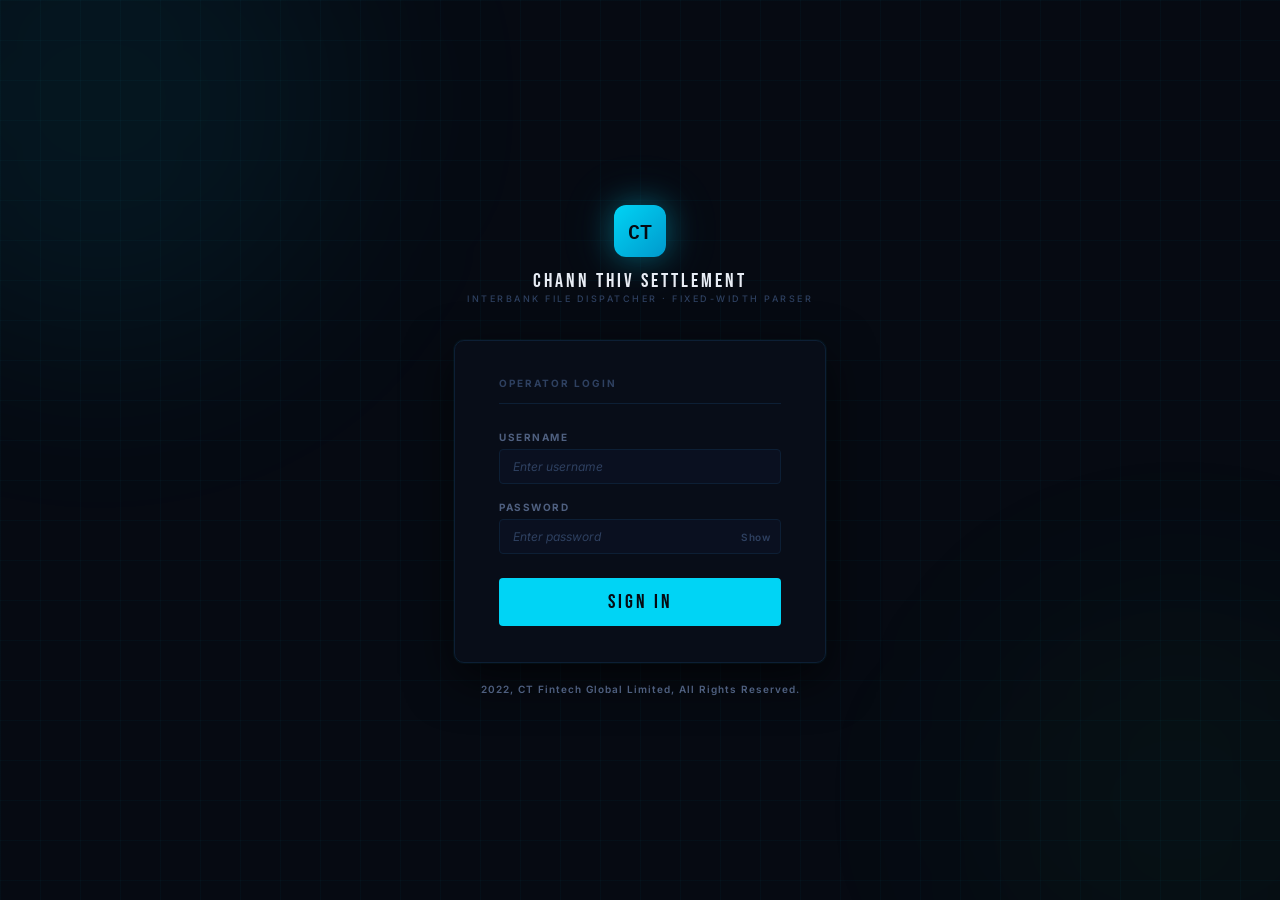
==== commit a4e17bc5: "commit" ====
--- a/login.html
+++ b/login.html
@@ -156,8 +156,8 @@
     </div>
 
     <div class="login-footer">
-      Default: <span>admin</span> / <span>Admin@1234</span>
-      &nbsp;·&nbsp; Change after first login
+      <span>2022, CT Fintech Global Limited, All Rights Reserved.</span>
+    
     </div>
   </div>
 
--- a/css/tokens.css
+++ b/css/tokens.css
@@ -94,4 +94,5 @@
   --sidebar-w: 220px;
   --header-h : 56px;
   --taskbar-h: 40px;
+
 }
--- a/css/base.css
+++ b/css/base.css
@@ -13,17 +13,20 @@
   padding: 0;
 }
 
+html {
+  font-size: 16px; /* Base size for rem scaling */
+}
+
 html, body {
   height: 100%;
   overflow: hidden;
   background: var(--bg-base);
   font-family: var(--font-ui);
-  font-size: 13px;
+  font-size: 16px;
   color: var(--text-secondary);
   -webkit-font-smoothing: antialiased;
   -moz-osx-font-smoothing: grayscale;
 }
-
 /* ── Scrollbar ──────────────────────────────────────────────────── */
 ::-webkit-scrollbar          { width: 4px; height: 4px; }
 ::-webkit-scrollbar-track    { background: transparent; }
--- a/css/components.css
+++ b/css/components.css
@@ -192,7 +192,7 @@
 /* Nav dropdown */
 .dd-header {
   display: flex; align-items: center; gap: var(--space-2);
-  padding: var(--space-2) var(--space-4);
+  padding: 7px var(--space-4);   /* ← match nav-item top/bottom padding */
   cursor: pointer;
   user-select: none;
   transition: background var(--ease-fast);
@@ -233,7 +233,7 @@
 /* Nav items */
 .nav-item {
   display: flex; align-items: center; gap: var(--space-2);
-  padding: 7px var(--space-4) 7px 20px;
+  padding: 7px var(--space-4) 7px var(--space-4);  /* ← match dd-header left padding */
   cursor: pointer;
   font-size: 12px; font-weight: 500;
   color: var(--text-tertiary);
